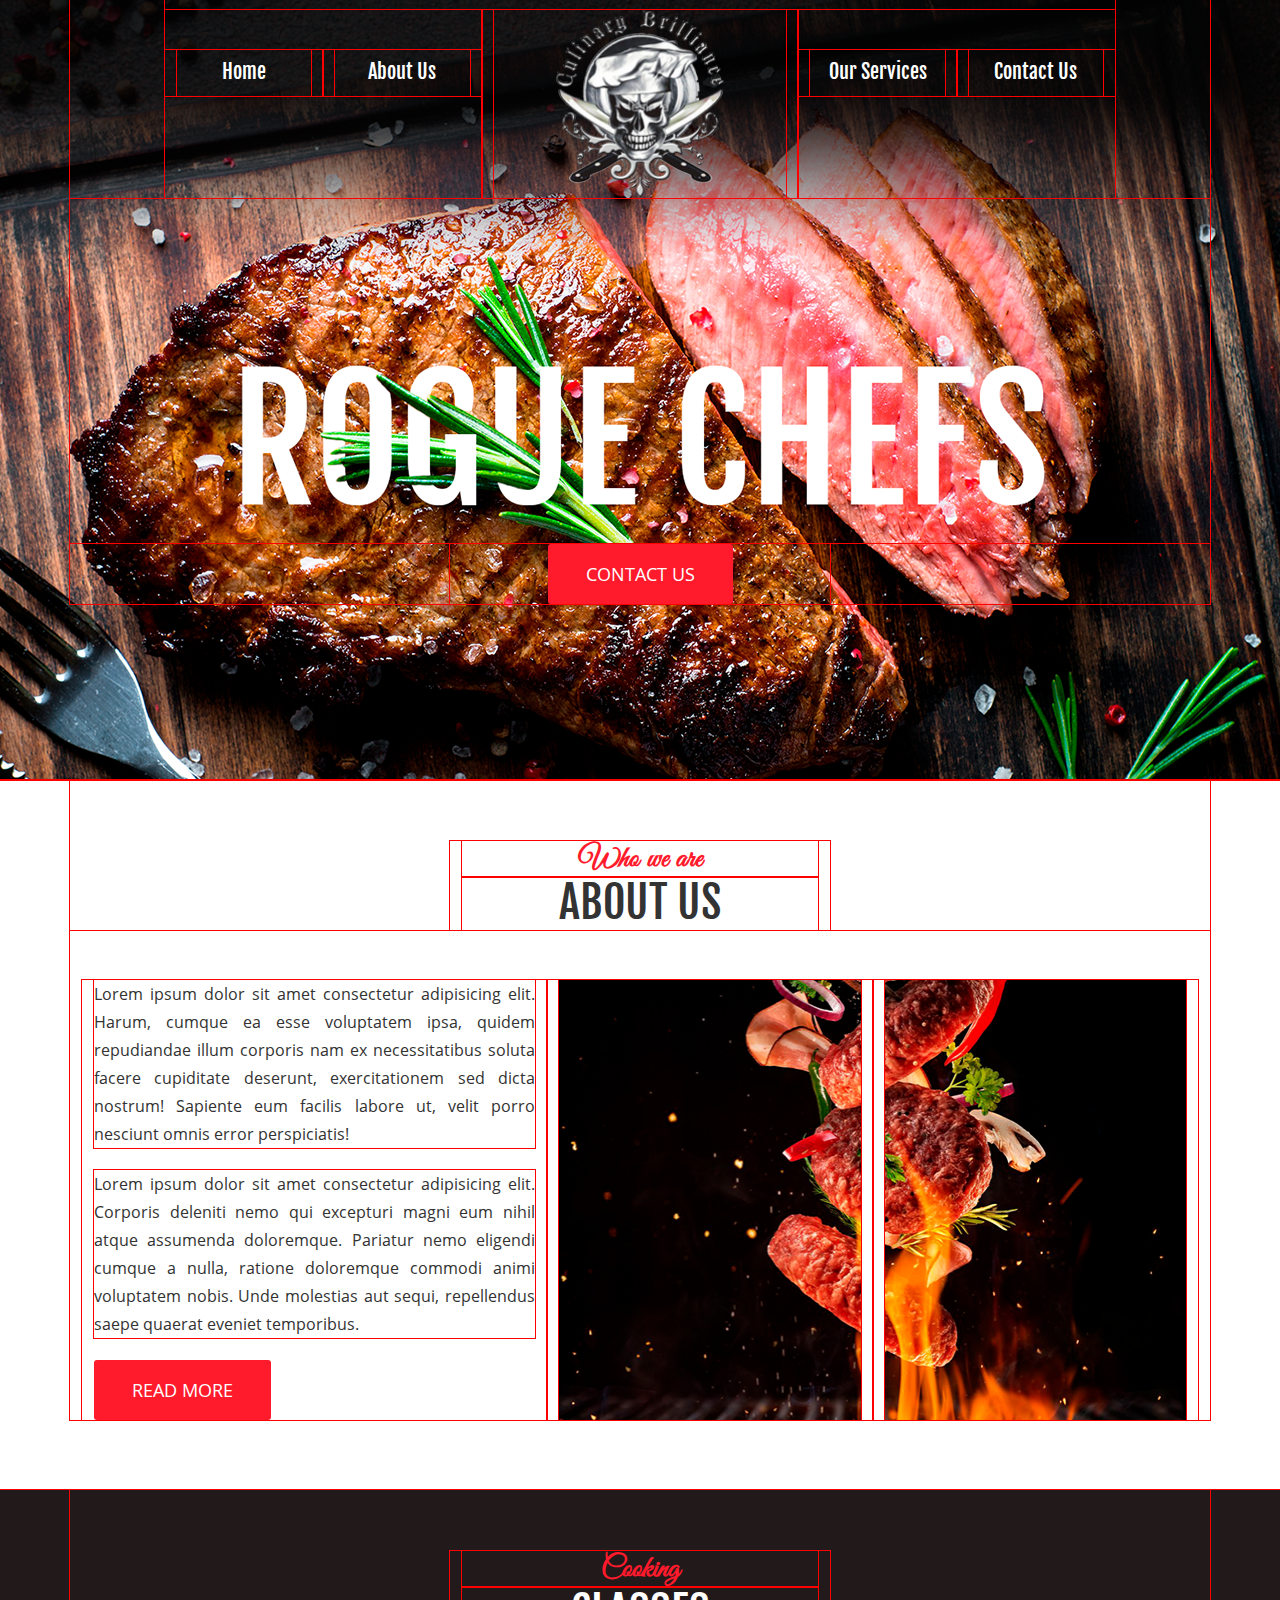
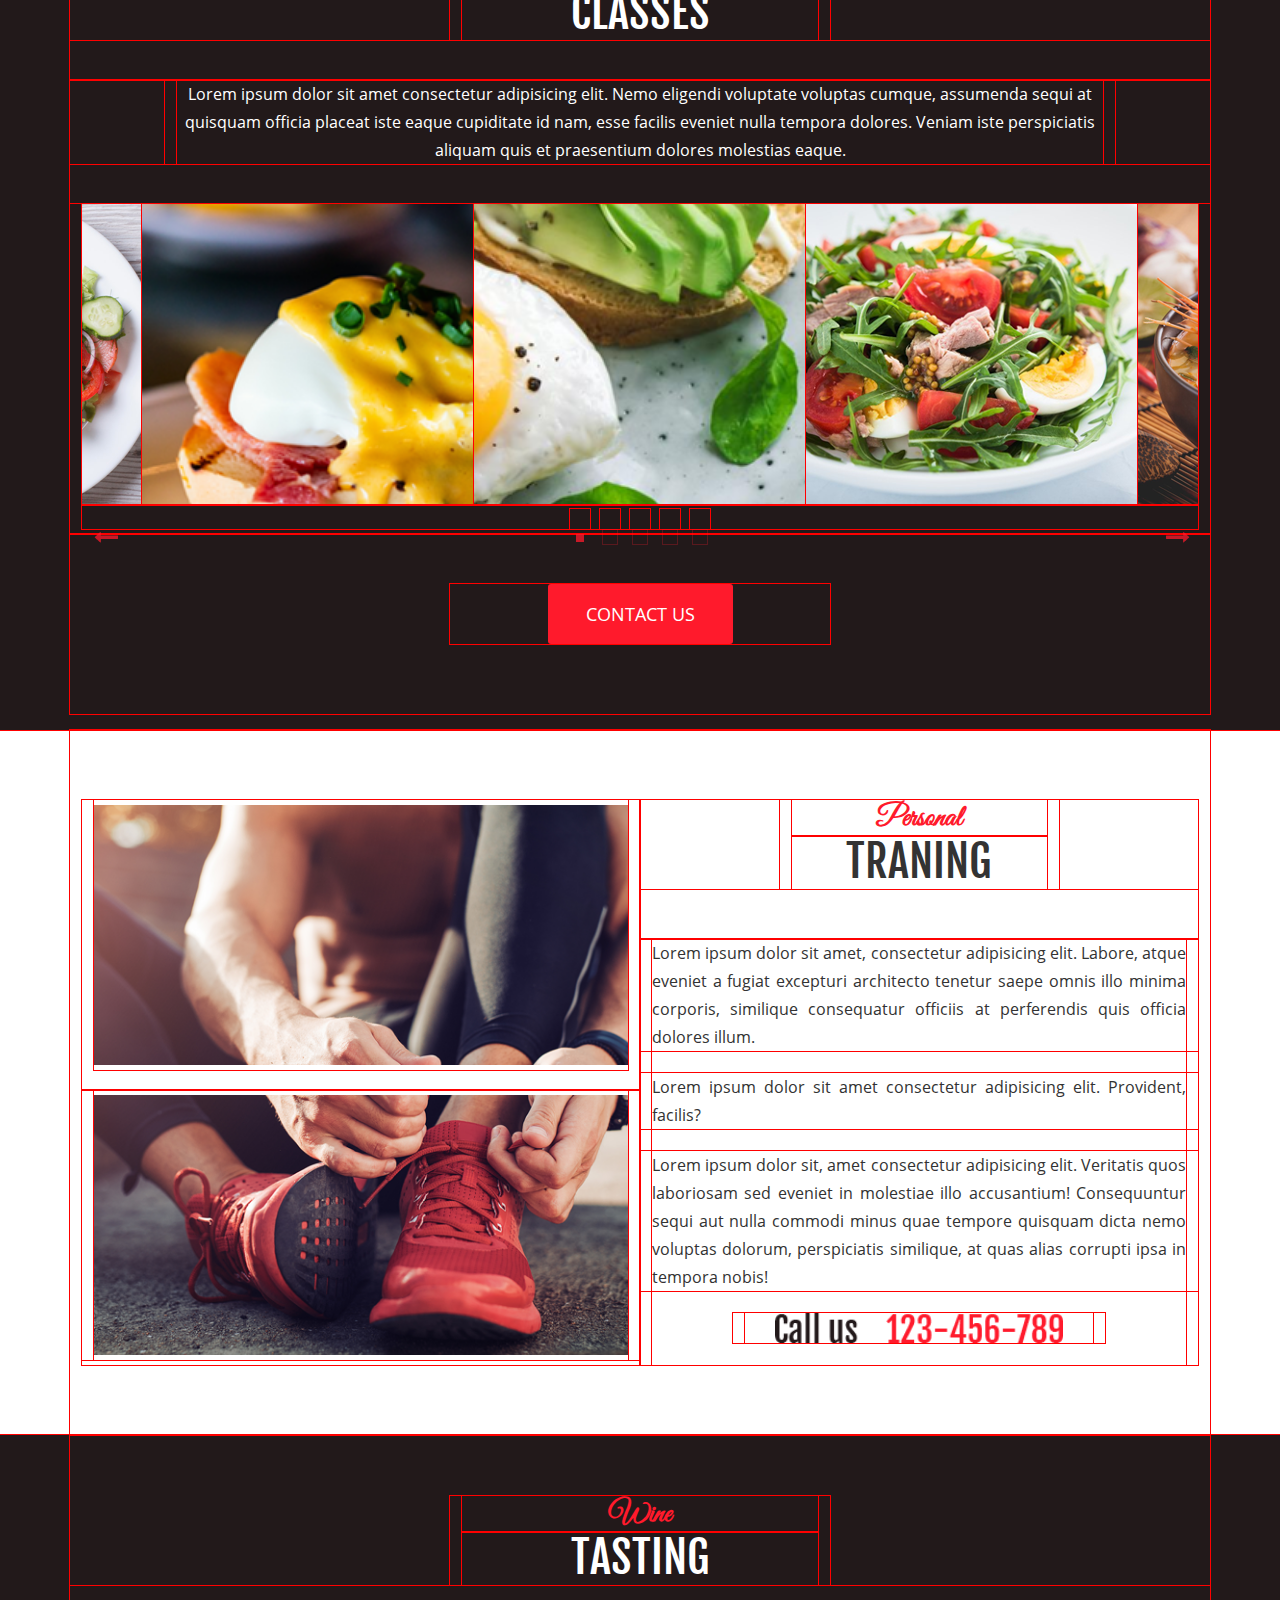
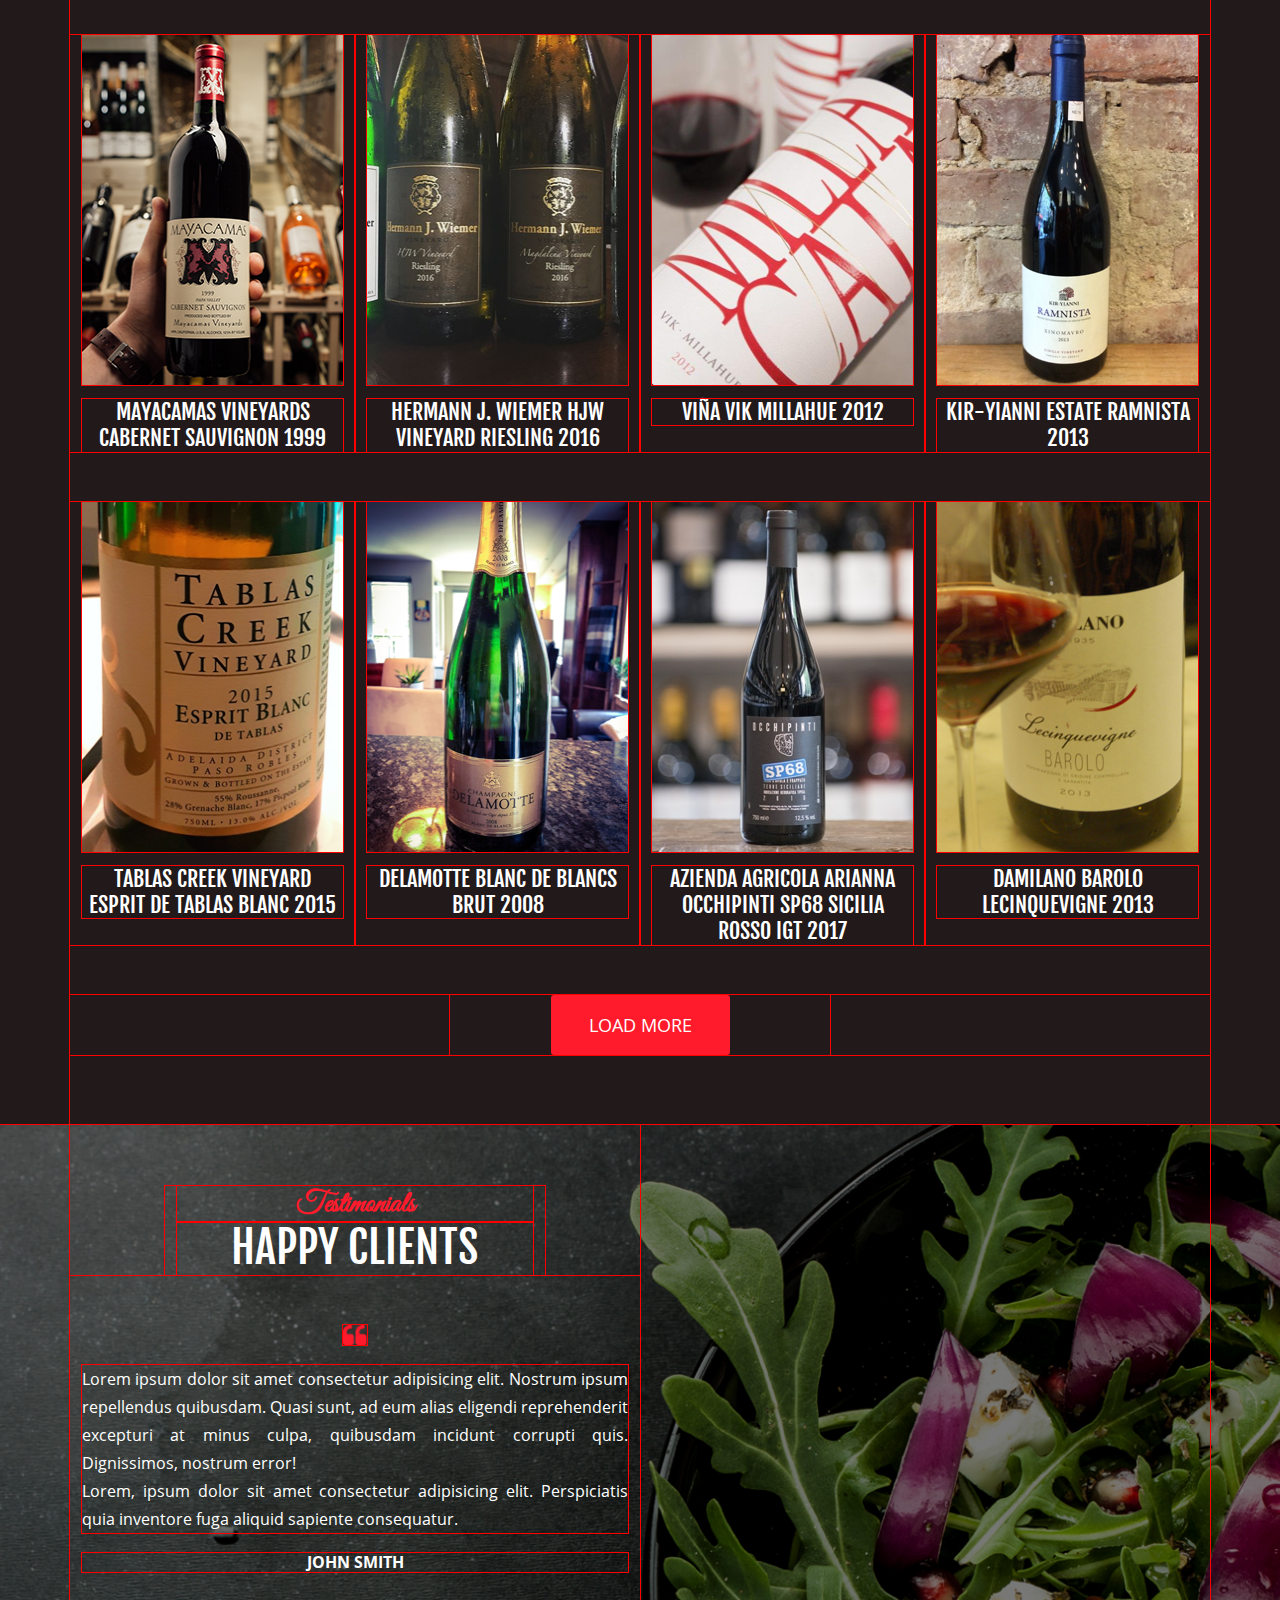
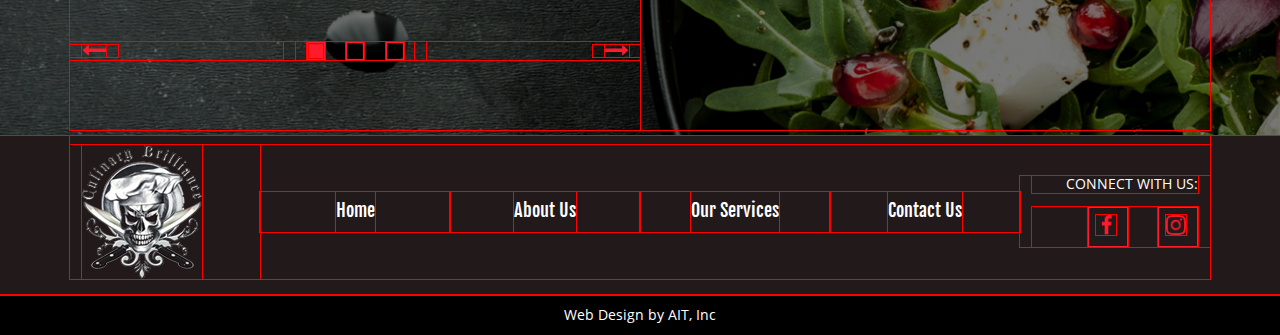
==== index.html @ 1b55ea3a "edit responsive" ====
<!DOCTYPE html>
<html lang="en">
<head>
    <meta charset="UTF-8">
    <meta http-equiv="X-UA-Compatible" content="IE=edge">
    <meta name="viewport" content="width=device-width, initial-scale=1.0">
    <link rel="stylesheet" href="./css/bootstrap-grid.css">
    <link rel="stylesheet" href="./css/styles.css">
    <link rel="stylesheet" href="./css/media.css">
    <link rel="stylesheet" href="./libs/slick/slick.css">
    <link rel="stylesheet" href="./libs/slick/slick-theme.css">
    <title>Document</title>
</head>
<body>

    <div class="banner">
        <header class="container">
            <nav class="row justify-content-center">
                <div class="col-sm-12 col-md-10">
                    <div class="row justify-content-center nav-list">
                        <div class="col-12">
                            <div class="row justify-content-between">
                                <div class="col-4">
                                    <ul class="row justify-content-start menu">
                                        <li class="col-sm-12 col-md-6"><a href="#">Home</a></li>  
                                        <li class="col-sm-12 col-md-6"><a href="about_us.html" class="js-about-page">About us</a></li>
                                    </ul>
                                </div>
                                <div class="col-4 site-logo">
                                    <div class="site-logo__img"></div>
                                </div>
                                <div class="col-4">
                                    <ul class="row justify-content-end menu">
                                        <li class="col-sm-12 col-md-6"><a href="#">Our services</a></li>
                                        <li class="col-sm-12 col-md-6"><a href="contact_us.html">Contact us</a></li>
                                    </ul>
                                </div>
                            </div>
                        </div>
                    </div>
                </div>
            </nav>
            <div class="row justify-content-center wrap-btn">
                <div class="col-sm-8 col-xl-4">
                    <button class="header-btn js-header-btn">Contact us</button>
                </div>
            </div>
        </header>
    </div>


    <main>

        <h1 class="visually-hidden">Rogue chefs</h1>

        <section class="container">
            <div class="row">
                <div class="col-12">
                    <div class="row justify-content-center wrap-titleAboutUs">
                        <div class="col-sm-6 col-md-4">
                            <h2 class="title-aboutUs">Who we are</h2>
                            <p class="subTitle-aboutUs">About us</p>
                        </div>
                    </div>
                </div>
            </div>
            <div class="row content-aboutUs">
                <div class="col-12">
                    <div class="row">
                        <div class="col-sm-12 col-md-5">
                            <p class="text-aboutUs">Lorem ipsum dolor sit amet consectetur adipisicing elit. Harum, cumque ea esse voluptatem ipsa, quidem repudiandae illum corporis nam ex necessitatibus soluta facere cupiditate deserunt, exercitationem sed dicta nostrum! Sapiente eum facilis labore ut, velit porro nesciunt omnis error perspiciatis!</p>
                            <p class="text-aboutUs">Lorem ipsum dolor sit amet consectetur adipisicing elit. Corporis deleniti nemo qui excepturi magni eum nihil atque assumenda doloremque. Pariatur nemo eligendi cumque a nulla, ratione doloremque commodi animi voluptatem nobis. Unde molestias aut sequi, repellendus saepe quaerat eveniet temporibus.</p>
                            <button class="btn-aboutUs js-about-btn">Read more</button>
                        </div>
                        <div class="col-sm-12 col-md-7">
                            <ul class="row justify-content-center aboutUs-images-list">
                                <li class="col-6">
                                    <div class="image-aboutUs1"></div>
                                </li>
                                <li class="col-6">
                                    <div class="image-aboutUs2"></div>
                                </li>
                            </ul>
                        </div>
                    </div>
                </div>
            </div>


        </section>
        
        <div class="cooking-banner">
            <section class="container">
                <div class="row">
                    <div class="col-12">
                        <div class="row justify-content-center wrap-titlecooking">
                            <div class="col-sm-6 col-md-4">
                                <h2 class="title-cooking">Cooking</h2>
                                <p class="subTitle-cooking">Classes</p>
                            </div>
                        </div>
                    </div>
                </div>
                <div class="row justify-content-center wrap-textCooking" >
                    <div class="col-sm-12 col-md-10">
                        <p class="text-cooking">Lorem ipsum dolor sit amet consectetur adipisicing elit. Nemo eligendi voluptate voluptas cumque, assumenda sequi at quisquam officia placeat iste eaque cupiditate id nam, esse facilis eveniet nulla tempora dolores. Veniam iste perspiciatis aliquam quis et praesentium dolores molestias eaque.</p>
                    </div>
                </div>

                <div class="row">
                    <div class="col-12">
                        <ul class="rev_slider">
                            <li class="slide">
                                <div class="slide-image image1"></div>
                            </li>
                            <li class="slide">
                                <div class="slide-image image2"></div>
                            </li>
                            <li class="slide">
                                <div class="slide-image image3"></div>
                            </li>
                            <li class="slide">
                                <div class="slide-image image4"></div>
                            </li>
                            <li class="slide">
                                <div class="slide-image image5"></div>
                            </li>
                        </ul>
                    </div>
                </div>

                <div class="row justify-content-center wrap-btnCooking">
                    <div class="col-sm-8 col-md-4">
                        <button class="cooking-btn js-cooking-btn">Contact us</button>
                    </div>
                </div>
            </section>
        </div>

        <section class="container">
            <div class="row">
                <div class="col-12">
                    <div class="row wrap-traning">
                        <div class="col-sm-12 col-md-6 traningImg-wrap">
                            <ul class="row traning-list">
                                <li class="col=12">
                                    <div class="image-traning1"></div>
                                </li>
                                <li class="col=12">
                                    <div class="image-traning2"></div>
                                </li>
                            </ul>
                        </div>
                        <div class="col-sm-12 col-md-6 traningCont-wrap">
                            <div class="row">
                                <div class="col-12">
                                    <div class="row justify-content-center wrap-titleTraning">
                                        <div class="col-sm-8 col-md-6">
                                            <h2 class="title-traning">Personal</h2>
                                            <p class="subTitle-traning">Traning</p>
                                        </div>
                                    </div>
                                </div>
                            </div>
                            <div class="col-sm-12">
                                <ul class="row justify-content-center traning-content-list">
                                    <li class="col-12">
                                        <p>Lorem ipsum dolor sit amet, consectetur adipisicing elit. Labore, atque eveniet a fugiat excepturi architecto tenetur saepe omnis illo minima corporis, similique consequatur officiis at perferendis quis officia dolores illum.</p>
                                    </li>
                                    <li class="col-12">
                                        <p>Lorem ipsum dolor sit amet consectetur adipisicing elit. Provident, facilis?</p>
                                    </li>
                                    <li class="col-12">
                                        <p>Lorem ipsum dolor sit, amet consectetur adipisicing elit. Veritatis quos laboriosam sed eveniet in molestiae illo accusantium! Consequuntur sequi aut nulla commodi minus quae tempore quisquam dicta nemo voluptas dolorum, perspiciatis similique, at quas alias corrupti ipsa in tempora nobis!</p>
                                    </li>
                                    <li class="col-8">
                                        <div class="traning-phone"></div> 
                                    </li>
                                </ul>
                            </div>
                        </div>
                    </div>
                </div>
            </div>
        </section>

        <div class="wine-banner">
            <section class="container">
                <div class="row">
                    <div class="col-12">
                        <div class="row justify-content-center wrap-titleWine">
                            <div class="col-sm-6 col-md-4">
                                <h2 class="title-wine">Wine</h2>
                                <p class="subTitle-wine">Tasting</p>
                            </div>
                        </div>
                            <ul class="row wine-list">
                                <!-- <li class="col-sm-12 col-md-6 col-xl-3 wine-item">
                                    <div class="wine-image1 wine-image">
                                        <div class="overlay-card">
                                            <button 
                                            class="overlay-btn"
                                            data-action="open-modal">
                                                Read
                                            </button>
                                        </div>
                                    </div>
                                    <p>MAYACAMAS VINEYARDS CABERNET SAUVIGNON 1999</p>
                                </li>
                                <li class="col-sm-12 col-md-6 col-xl-3 wine-item">
                                    <div class="wine-image2 wine-image">
                                        <div class="overlay-card">
                                            <button 
                                            class="overlay-btn"
                                            data-action="open-modal">
                                                Read
                                            </button>
                                        </div>
                                    </div>
                                    <p>HERMANN J. WIEMER HJW VINEYARD RIESLING 2016</p>
                                </li>
                                <li class="col-sm-12 col-md-6 col-xl-3 wine-item">
                                    <div class="wine-image3 wine-image">
                                        <div class="overlay-card">
                                            <button 
                                            class="overlay-btn"
                                            data-action="open-modal">
                                                Read
                                            </button>
                                        </div>
                                    </div>
                                    <p>VIÑA VIK MILLAHUE 2012</p>
                                </li>
                                <li class="col-sm-12 col-md-6 col-xl-3 wine-item">
                                    <div class="wine-image4 wine-image">
                                        <div class="overlay-card">
                                            <button 
                                            class="overlay-btn"
                                            data-action="open-modal">
                                                Read
                                            </button>
                                        </div>
                                    </div>
                                    <p>KIR-YIANNI ESTATE RAMNISTA 2013</p>
                                </li>
                                <li class="col-sm-12 col-md-6 col-xl-3 wine-item">
                                    <div class="wine-image5 wine-image">
                                        <div class="overlay-card">
                                            <button 
                                            class="overlay-btn"
                                            data-action="open-modal">
                                                Read
                                            </button>
                                        </div>
                                    </div>
                                    <p>TABLAS CREEK VINEYARD ESPRIT DE TABLAS BLANC 2015</p>
                                </li>
                                <li class="col-sm-12 col-md-6 col-xl-3 wine-item">
                                    <div class="wine-image6 wine-image">
                                        <div class="overlay-card">
                                            <button 
                                            class="overlay-btn"
                                            data-action="open-modal">
                                                Read
                                            </button>
                                        </div>
                                    </div>
                                    <p>DELAMOTTE BLANC DE BLANCS BRUT 2008</p>
                                </li>
                                <li class="col-sm-12 col-md-6 col-xl-3 wine-item">
                                    <div class="wine-image7 wine-image">
                                        <div class="overlay-card">
                                            <button 
                                            class="overlay-btn"
                                            data-action="open-modal">
                                                Read
                                            </button>
                                        </div>
                                    </div>
                                    <p>AZIENDA AGRICOLA ARIANNA OCCHIPINTI SP68 SICILIA ROSSO IGT 2017</p>
                                </li>
                                <li class="col-sm-12 col-md-6 col-xl-3 wine-item">
                                    <div class="wine-image8 wine-image">
                                        <div class="overlay-card">
                                            <button 
                                            class="overlay-btn"
                                            data-action="open-modal">
                                                Read
                                            </button>
                                        </div>
                                    </div>
                                    <p>DAMILANO BAROLO LECINQUEVIGNE 2013</p>
                                </li> -->
                            </ul> 
                            <div class="row justify-content-center wrap-btnWine">
                                <div class="col-sm-8 col-xl-4">
                                    <button class="wine-btn js-wine-btn">Load more</button>
                                </div>
                            </div>

                            <!-- ===== МОДАЛЬНЕ ВІКНО =====  -->
                            
                            <div class="backdrop js-backdrop">
                                <div class="modal">
                                    <img class="modal-image"></img>
                                    <div class="content-wrap">
                                        <h3 class="modal-title"></h3>
                                        <p class="modal-content"></p>
                                    </div>
                                    <button 
                                    type="button" 
                                    class="button" 
                                    data-action="close-modal">
                                        <div class="btnIcon"></div>
                                    </button>
                                </div>
                            </div>

                    </div>
                </div>     
            </section>
        </div>

        <div class="testimonials-banner">
            <div class="fon">
                <div class="container">
                    <div class="row">
                        <div class="col-12">
                            <div class="row">
                                <div class="col-sm-12 col-md-6">
                                    <div class="row justify-content-center wrap-testimonials">
                                        <div class="col-8">
                                            <h2 class="title-testimonials">Testimonials</h2>
                                            <p class="subTitle-testimonials">Happy Clients</p>
                                        </div>
                                    </div>
                                    <div class="point"></div>
                                    <p class="testimonials-content">Lorem ipsum dolor sit amet consectetur adipisicing elit. Nostrum ipsum repellendus quibusdam. Quasi sunt, ad eum alias eligendi reprehenderit excepturi at minus culpa, quibusdam incidunt corrupti quis. Dignissimos, nostrum error! <br>Lorem, ipsum dolor sit amet consectetur adipisicing elit. Perspiciatis quia inventore fuga aliquid sapiente consequatur.</p>
                                    <p class="testimonials-name">John Smith</p>
                                    <ul class="row justify-content-between slider-nav">
                                        <li class="col-1">
                                            <button>
                                                <div  class="arow1"></div>
                                            </button>
                                        </li>
                                        <li class="col-3">
                                            <div class="square-list">
                                                <div class="empty-square square-fill">
                                                    <div class="fill"></div>
                                                </div>
                                                <div class="empty-square"></div>
                                                <div class="empty-square"></div>
                                            </div>
                                        </li>
                                        <li class="col-1">
                                            <button>
                                                <div class="arow2"></div>
                                            </button>
                                        </li>
                                    </ul>
                                </div>
                            </div>
                        </div>
                    </div>
                </div>
            </div>
        </div>

    </main>


    <footer>
        <div class="footer-banner">
            <div class="container">
                <div class="row footer-wrap">
                    <div class="col-12">
                        <div class="row align-items-center">
                            <div class="col-sm-6 col-md-2 logo">
                                <div class="footer-logo"></div>
                            </div>
                            <div class="col-sm-12 col-md-8 nav">
                                <ul class="row footerNav-list">
                                    <li class="col-3"><a href="#">Home</a></li>
                                    <li class="col-3"><a href="#">About us</a></li>
                                    <li class="col-3"><a href="#">Our services</a></li>
                                    <li class="col-3"><a href="#">Contact us</a></li>
                                </ul>
                            </div>
                            <div class="col-sm-6 col-md-2 social">
                                <p class="social-title">Connect with us:</p>
                                <div class="icon-wrap">
                                    <button>
                                        <div class="fb-wrap">
                                            <div class="fb-image"></div>
                                        </div>
                                    </button>
                                    <button>
                                        <div class="insta-wrap">
                                            <div class="insta-image"></div>
                                        </div>
                                    </button>
                                </div>
                            </div>
                        </div>
                    </div>
                </div>
            </div>
        </div>
        <div class="webDesign-banner">
            <p>Web Design by AIT, Inc</p>
        </div>
    </footer>



    <!-- <script src="https://code.jquery.com/jquery-3.6.0.min.js"></script> -->
    <script src="./libs/jquery.js"></script>
    <script src="./libs/slick/slick.min.js"></script>
    <script src="./javaScript.js" type="module"></script>
    <script src="./wineMenu.js" type="module"></script>



</body>
</html>
---- css/styles.css ----
* {
    box-sizing: border-box;
    margin: 0;
    padding: 0;
}

*,
*::before,
*::after {
    box-sizing: border-box;
}

*{
    outline: 1px red solid;
}

img {
    display: block;
    max-width: 100%;
    height: auto;
}

body {
    font-family: 'Roboto', sans-serif;
    font-size: 14px;
    line-height: 1.2;
    font-weight: 400;
    color: #000000;
    background: url('../img/background.png');

}


/* roboto-300 - latin */
@font-face {
  font-family: 'Roboto';
  font-style: normal;
  font-weight: 300;
  src: url('../fonts/roboto-v20-latin/roboto-v20-latin-300.eot'); /* IE9 Compat Modes */
  src: local(''),
       url('../fonts/roboto-v20-latin/roboto-v20-latin-300.eot?#iefix') format('embedded-opentype'), /* IE6-IE8 */
       url('../fonts/roboto-v20-latin/roboto-v20-latin-300.woff2') format('woff2'), /* Super Modern Browsers */
       url('../fonts/roboto-v20-latin/roboto-v20-latin-300.woff') format('woff'), /* Modern Browsers */
       url('../fonts/roboto-v20-latin/roboto-v20-latin-700.ttf') format('truetype'), /* Safari, Android, iOS */
       url('../fonts/roboto-v20-latin/roboto-v20-latin-700.svg#Roboto') format('svg'); /* Legacy iOS */
}
/* roboto-regular - latin */
@font-face {
    font-family: 'Roboto';
    font-style: normal;
    font-weight: 400;
    src: url('../fonts/roboto-v20-latin/roboto-v20-latin-regular.eot'); /* IE9 Compat Modes */
    src: local(''),
         url('../fonts/roboto-v20-latin/roboto-v20-latin-regular.eot?#iefix') format('embedded-opentype'), /* IE6-IE8 */
         url('../fonts/roboto-v20-latin/roboto-v20-latin-regular.woff2') format('woff2'), /* Super Modern Browsers */
         url('../fonts/roboto-v20-latin/roboto-v20-latin-regular.woff') format('woff'), /* Modern Browsers */
         url('../fonts/roboto-v20-latin/roboto-v20-latin-regular.ttf') format('truetype'), /* Safari, Android, iOS */
         url('../fonts/roboto-v20-latin/roboto-v20-latin-regular.svg#Roboto') format('svg'); /* Legacy iOS */
}
/* roboto-700 - latin */
@font-face {
    font-family: 'Roboto';
    font-style: normal;
    font-weight: 700;
    src: url('../fonts/roboto-v20-latin/roboto-v20-latin-700.eot'); /* IE9 Compat Modes */
    src: local(''),
         url('../fonts/roboto-v20-latin/roboto-v20-latin-700.eot?#iefix') format('embedded-opentype'), /* IE6-IE8 */
         url('../fonts/roboto-v20-latin/roboto-v20-latin-700.woff2') format('woff2'), /* Super Modern Browsers */
         url('../fonts/roboto-v20-latin/roboto-v20-latin-700.woff') format('woff'), /* Modern Browsers */
         url('../fonts/roboto-v20-latin/roboto-v20-latin-700.ttf') format('truetype'), /* Safari, Android, iOS */
         url('../fonts/roboto-v20-latin/roboto-v20-latin-700.svg#Roboto') format('svg'); /* Legacy iOS */
}

/* ===================================================================================================== */

/* open-sans-300 - latin */
@font-face {
  font-family: 'Open Sans';
  font-style: normal;
  font-weight: 300;
  src: url('../fonts/open-sans-v18-latin/open-sans-v18-latin-300.eot'); /* IE9 Compat Modes */
  src: local(''),
       url('../fonts/open-sans-v18-latin/open-sans-v18-latin-300.eot?#iefix') format('embedded-opentype'), /* IE6-IE8 */
       url('../fonts/open-sans-v18-latin/open-sans-v18-latin-300.woff2') format('woff2'), /* Super Modern Browsers */
       url('../fonts/open-sans-v18-latin/open-sans-v18-latin-300.woff') format('woff'), /* Modern Browsers */
       url('../fonts/open-sans-v18-latin/open-sans-v18-latin-300.ttf') format('truetype'), /* Safari, Android, iOS */
       url('../fonts/open-sans-v18-latin/open-sans-v18-latin-300.svg#OpenSans') format('svg'); /* Legacy iOS */
}
/* open-sans-regular - latin */
@font-face {
  font-family: 'Open Sans';
  font-style: normal;
  font-weight: 400;
  src: url('../fonts/open-sans-v18-latin/open-sans-v18-latin-regular.eot'); /* IE9 Compat Modes */
  src: local(''),
       url('../fonts/open-sans-v18-latin/open-sans-v18-latin-regular.eot?#iefix') format('embedded-opentype'), /* IE6-IE8 */
       url('../fonts/open-sans-v18-latin/open-sans-v18-latin-regular.woff2') format('woff2'), /* Super Modern Browsers */
       url('../fonts/open-sans-v18-latin/open-sans-v18-latin-regular.woff') format('woff'), /* Modern Browsers */
       url('../fonts/open-sans-v18-latin/open-sans-v18-latin-regular.ttf') format('truetype'), /* Safari, Android, iOS */
       url('../fonts/open-sans-v18-latin/open-sans-v18-latin-regular.svg#OpenSans') format('svg'); /* Legacy iOS */
}
/* open-sans-700 - latin */
@font-face {
  font-family: 'Open Sans';
  font-style: normal;
  font-weight: 700;
  src: url('../fonts/open-sans-v18-latin/open-sans-v18-latin-700.eot'); /* IE9 Compat Modes */
  src: local(''),
       url('../fonts/open-sans-v18-latin/open-sans-v18-latin-700.eot?#iefix') format('embedded-opentype'), /* IE6-IE8 */
       url('../fonts/open-sans-v18-latin/open-sans-v18-latin-700.woff2') format('woff2'), /* Super Modern Browsers */
       url('../fonts/open-sans-v18-latin//open-sans-v18-latin-700.woff') format('woff'), /* Modern Browsers */
       url('../fonts/open-sans-v18-latin/open-sans-v18-latin-700.ttf') format('truetype'), /* Safari, Android, iOS */
       url('../fonts/open-sans-v18-latin/open-sans-v18-latin-700.svg#OpenSans') format('svg'); /* Legacy iOS */
}

/* ====================================================================================================== */

/* fjalla-one-regular - latin */
@font-face {
  font-family: 'Fjalla One';
  font-style: normal;
  font-weight: 400;
  src: url('../fonts/fjalla-one-v8-latin/fjalla-one-v8-latin-regular.eot'); /* IE9 Compat Modes */
  src: local(''),
       url('../fonts/fjalla-one-v8-latin/fjalla-one-v8-latin-regular.eot?#iefix') format('embedded-opentype'), /* IE6-IE8 */
       url('../fonts/fjalla-one-v8-latin//fjalla-one-v8-latin-regular.woff2') format('woff2'), /* Super Modern Browsers */
       url('../fonts/fjalla-one-v8-latin/fjalla-one-v8-latin-regular.woff') format('woff'), /* Modern Browsers */
       url('../fonts/fjalla-one-v8-latin/fjalla-one-v8-latin-regular.ttf') format('truetype'), /* Safari, Android, iOS */
       url('../fonts/fjalla-one-v8-latin/fjalla-one-v8-latin-regular.svg#FjallaOne') format('svg'); /* Legacy iOS */
}

/* ======================================================================================================= */

/* great-vibes-regular - latin */
@font-face {
  font-family: 'Great Vibes';
  font-style: normal;
  font-weight: 400;
  src: url('../fonts/great-vibes-v8-latin/great-vibes-v8-latin-regular.eot'); /* IE9 Compat Modes */
  src: local(''),
       url('../fonts/great-vibes-v8-latin/great-vibes-v8-latin-regular.eot?#iefix') format('embedded-opentype'), /* IE6-IE8 */
       url('../fonts/great-vibes-v8-latin/great-vibes-v8-latin-regular.woff2') format('woff2'), /* Super Modern Browsers */
       url('../fonts/great-vibes-v8-latin/great-vibes-v8-latin-regular.woff') format('woff'), /* Modern Browsers */
       url('../fonts/great-vibes-v8-latin/great-vibes-v8-latin-regular.ttf') format('truetype'), /* Safari, Android, iOS */
       url('../fonts/great-vibes-v8-latin/great-vibes-v8-latin-regular.svg#GreatVibes') format('svg'); /* Legacy iOS */
}



ul {
    list-style: none;
}

a {
    text-decoration: none;
    display: inline-block;
    color: #ffffff;
    cursor: url("../img/cursor.png"), pointer;
}

button {
    display: block;
    background: transparent;
    cursor: url("../img/cursor.png"), pointer;
}



/* ============================================================= */
/* ============================================================= */
/* ============================================================= */
  
/* ========== HEADER ========== */
  
/* ===== banner ===== */

.banner {
    background-image: url('../img/banner.png');
    min-height: 390px;
    background-repeat: no-repeat;
    background-position: center;
    background-size: cover;
    margin: 0 auto;
};
    
/* ===== navigation ===== */
    
/* === logo === */
    
/* .site-logo__img {
    background-image: url('../img/site-logo.png');
    height: 46px;
    background-repeat: no-repeat;
    background-position: center;
    background-size: cover ;
    margin: 0 auto;
} */
    
/* === menu === */
    
/* .nav-list {
    margin-top: 6px;
} */

.nav-list li {
    text-align: center;
}

.nav-list a {
    display: block;
    text-align: center;
    font-family: 'Fjalla One', sans-serif;
    font-size: 16px;
    text-transform: capitalize;
    color: #fff;
    border-bottom: 2px solid transparent;
    padding: 6px 0;
    transition: border-bottom 0.3s linear;
}

.nav-list a:focus,
.nav-list a:hover {
    border-bottom: 2px solid #ff1a2c;
}

.menu {
    padding-top: 20px;
}

/* === button === */

.wrap-btn {
    text-align: center;
    margin-top: 172px;
}

.header-btn {
  display: inline-block;
  font-family: 'Open Sans', sans-serif;
  font-size: 18px;
  text-transform: uppercase;
  color: #fff;
  background-color: #ff1a2c;
  border: none;
  border-radius: 3px;
  outline: none;
  padding: 12px 20px;
  margin: 0;
  transition: all 0.3s linear;
}

.header-btn:focus,
.header-btn:hover {
  background-color: #191919;
}





/* ========== ABOUT US ========== */

/* ===== title ===== */

.wrap-titleAboutUs {
    min-height: 120px;
    align-items: flex-end;
}

.title-aboutUs {
    text-align: center;
    font-family: 'Great Vibes', sans-serif;
    font-size: 24px;
    color: #ff1a2c;
}

.subTitle-aboutUs {
    text-align: center;
    font-family: 'Fjalla One', sans-serif;
    font-size: 30px;
    color: #333333;
    text-transform: uppercase;
}

  /* === conten === */

  .content-aboutUs {
    margin: 30px 0 40px 0;
  }

  .text-aboutUs {
    font-family: 'Open Sans', sans-serif;
    font-size: 14px;
    line-height: 20px;
    color: #333333;
    text-align: justify;
    margin-bottom: 30px;
  }

  /* === button === */

  .btn-aboutUs {
    font-family: 'Open Sans', sans-serif;
    font-size: 18px;
    text-transform: uppercase;
    color: #fff;
    background-color: #ff1a2c;
    border: none;
    border-radius: 3px;
    outline: none;
    padding: 12px 20px;
    margin: 0 auto;
    transition: all 0.3s linear;
  }

  .btn-aboutUs:focus,
  .btn-aboutUs:hover {
    background-color: #191919;
  }

  /* === images === */

  .aboutUs-images-list {
      flex-wrap: nowrap;
  }

  .image-aboutUs1 {
    background-image: url('../img/AboutUs/aboutUs1.png');
    min-height: 220px;
    background-repeat: no-repeat;
    background-position: center;
    background-size: cover;
    margin: 0 auto;
  }
  .image-aboutUs2 {
    background-image: url('../img/AboutUs/aboutUs2.png');
    min-height: 220px;
    background-repeat: no-repeat;
    background-position: center;
    background-size: cover;
    margin: 0 auto;
  }





  /* ========== COOKING CLASSES ========== */

.cooking-banner {
    background-image: url('../img/CookingClasses/background.png');
    min-height: 420px;
    background-repeat: no-repeat;
    background-position: center;
    background-size: cover;
    margin: 0 auto;
}

/* ===== title ===== */

.wrap-titlecooking {
    min-height: 120px;
    align-items: flex-end;
    margin-bottom: 20px;
}

.title-cooking {
    text-align: center;
    font-family: 'Great Vibes', sans-serif;
    font-size: 24px;
    color: #ff1a2c;
}

.subTitle-cooking {
    text-align: center;
    font-family: 'Fjalla One', sans-serif;
    font-size: 30px;
    color: #fff;
    text-transform: uppercase;
}

/* === text === */

.wrap-textCooking {
    margin-bottom: 20px;
}

.text-cooking {
    font-family: 'Open Sans', sans-serif;
    font-size: 14px;
    line-height: 20px;
    color: #fff;
    text-align: center;
}

/* ============================================================= */

.slide-image{
    display: block;
    min-height: 150px;
    background-repeat: no-repeat;
    background-position: center;
    background-size: cover;
    margin: 0 auto;
}
.image1{
    background-image: 
    url('../img/CookingClasses/Cooking1.png');
}
.image2{
    background-image: 
    url('../img/CookingClasses/Cooking2.png');
}
.image3{
    background-image: 
    url('../img/CookingClasses/Cooking3.png');
}
.image4{
    background-image: 
    url('../img/CookingClasses/Cooking4.png');
}
.image5{
    background-image: 
    url('../img/CookingClasses/Cooking5.png');
}

/* ================================================================ */

/* ===== button ===== */

.wrap-btnCooking {
    text-align: center;
    padding: 30px 0 40px 0;
}

.cooking-btn {
  display: inline-block;
  font-family: 'Open Sans', sans-serif;
  font-size: 18px;
  text-transform: uppercase;
  color: #fff;
  background-color: #ff1a2c;
  border: none;
  border-radius: 3px;
  outline: none;
  padding: 12px 20px;
  margin: 0;
  transition: all 0.3s linear;
}

.cooking-btn:focus,
.cooking-btn:hover {
  background-color: #fff;
  color: #191919;
}





/* ========== TRANING ========== */

.wrap-traning {
    margin: 40px 0;
}

.traningImg-wrap {
    order: 1;
}

.traningCont-wrap {
    order: 0;
    margin-bottom: 20px;
}

/* ===== images ===== */

.image-traning1 {
    background-image: url('../img/Traning/traning1.png');
    min-height: 140px;
    background-repeat: no-repeat;
    background-position: center;
    background-size: contain;
    margin: 0 auto;
    margin-bottom: 6px;
}
.image-traning2 {
    background-image: url('../img/Traning/traning2.png');
    min-height: 140px;
    background-repeat: no-repeat;
    background-position: center;
    background-size: contain;
    margin: 0 auto;
}

/* ===== title ===== */

.wrap-titleTraning {
    margin-bottom: 30px;
}

.title-traning {
    text-align: center;
    font-family: 'Great Vibes', sans-serif;
    font-size: 24px;
    color: #ff1a2c;
}

.subTitle-traning {
    text-align: center;
    font-family: 'Fjalla One', sans-serif;
    font-size: 30px;
    color: #333333;
    text-transform: uppercase;
}

/* ===== text ===== */

.traning-content-list li {
    font-family: 'Open Sans', sans-serif;
    font-size: 14px;
    line-height: 20px;
    color: #333333;
    text-align: justify;
    margin-bottom: 18px;
}

.traning-phone {
    background-image: url('../img/Traning/phone.png');
    min-height: 24px;
    background-repeat: no-repeat;
    background-position: center;
    background-size: contain;
    margin: 0 auto;
}





/* ========== WINE ========== */

.wine-banner {
    background-image: url('../img/Wine/background.png');
    min-height: 632px;
    background-repeat: no-repeat;
    background-position: center;
    background-size: cover;
    margin: 0 auto;
}

/* ===== title ===== */

.wrap-titleWine {
    min-height: 120px;
    align-items: flex-end;
    margin-bottom: 30px;
}

.title-wine {
    text-align: center;
    font-family: 'Great Vibes', sans-serif;
    font-size: 24px;
    color: #ff1a2c;
}

.subTitle-wine {
    text-align: center;
    font-family: 'Fjalla One', sans-serif;
    font-size: 30px;
    color: #fff;
    text-transform: uppercase;
}

/* ===== gallery ===== */

.wine-list {
    margin-bottom: 30px;
}

.wine-image {
    position: relative;
    /* margin: 0 110px; */
}

.wine-image img {  
    height: 300px;
    background-repeat: no-repeat;
    background-position: center;
    background-size: contain;
    margin: 0 auto;
    margin-bottom: 10px;
}

/* .wine-image1 {
    background-image: url('../img/Wine/Wine1.png');
    min-height: 88px;
    background-repeat: no-repeat;
    background-position: center;
    background-size: contain;
    margin: 0 auto;
    margin-bottom: 5px;
}
.wine-image2 {
    background-image: url('../img/Wine/Wine2.png');
    min-height: 88px;
    background-repeat: no-repeat;
    background-position: center;
    background-size: contain;
    margin: 0 auto;
    margin-bottom: 5px;
}
.wine-image3 {
    background-image: url('../img/Wine/Wine3.png');
    min-height: 88px;
    background-repeat: no-repeat;
    background-position: center;
    background-size: contain;
    margin: 0 auto;
    margin-bottom: 5px;
}
.wine-image4 {
    background-image: url('../img/Wine/Wine4.png');
    min-height: 88px;
    background-repeat: no-repeat;
    background-position: center;
    background-size: contain;
    margin: 0 auto;
    margin-bottom: 5px;
}
.wine-image5 {
    background-image: url('../img/Wine/Wine5.png');
    min-height: 88px;
    background-repeat: no-repeat;
    background-position: center;
    background-size: contain;
    margin: 0 auto;
    margin-bottom: 5px;
}
.wine-image6 {
    background-image: url('../img/Wine/Wine6.png');
    min-height: 88px;
    background-repeat: no-repeat;
    background-position: center;
    background-size: contain;
    margin: 0 auto;
    margin-bottom: 5px;
}
.wine-image7 {
    background-image: url('../img/Wine/Wine7.png');
    min-height: 88px;
    background-repeat: no-repeat;
    background-position: center;
    background-size: contain;
    margin: 0 auto;
    margin-bottom: 5px;
}
.wine-image8 {
    background-image: url('../img/Wine/Wine8.png');
    min-height: 88px;
    background-repeat: no-repeat;
    background-position: center;
    background-size: contain;
    margin: 0 auto;
    margin-bottom: 5px;
} */

.wine-list p{
    text-align: center;
    font-family: 'Fjalla One', sans-serif;
    font-size: 16px;
    color: #fff;
    text-transform: uppercase;
    padding: 0 40px;
}

/* === overlay === */
 
.overlay-card{
    position: absolute;
    top: 0;
    left: 0;
    width: 100%;
    height: 100%;
    /* transform: translateY(-50%, -50%); */
    opacity: 0;
    transition: all 0.3s linear;
    z-index: 2;
}

.overlay-btn {
  position: absolute;
  top: 45%;
  left: 50%;
  transform: translateX(-50%);
  display: inline-block;
  font-family: 'Open Sans', sans-serif;
  font-size: 18px;
  text-transform: uppercase;
  color: #fff;
  background-color: #ff1a2c;
  border: none;
  border-radius: 3px;
  outline: none;
  padding: 12px 20px;
  margin: 0;
  transition: all 0.3s linear;
}

/* = hover = */

.wine-image:hover .overlay-card{
    opacity: 1;
    cursor: url("../img/cursor.png"), pointer;
    background: rgba(0, 0, 0, 0.502);
}

.overlay-btn:focus,
.overlay-btn:hover {
  background-color: #fff;
  color: #191919;
}



/* ===== МОДАЛЬНЕ ВІКНО ===== */

body.show-modal .backdrop{
    opacity: 1;
    visibility: visible;
    pointer-events: initial;
}
body.show-modal .modal{
    transform: scale(1);
}
.backdrop{
    display: flex;
    justify-content: center;
    align-items: center;
    position: fixed;
    top: 0;
    left: 0;
    width: 100vw;
    height: 100vh;
    background-color: rgba(0, 0, 0, 0.7);
    z-index: 999;
    pointer-events: none;
    opacity: 0;
    visibility: hidden;
    transition: opacity 200ms ease-in-out, visibility 200ms ease-in-out;
}
.modal{
    position: relative;
    display: flex;
    max-width: 320px;
    width: 100%;
    height: 200px;
    background-color: #fff;
    box-shadow: 0px 1px 3px 0px rgba(0, 0, 0, 0.2),
    0px 1px 1px 0px rgba(0, 0, 0, 0.14),
    0px 2px 1px -1px rgba(0, 0, 0, 0.12);
    border-radius: 4px;
    padding: 18px;
    transform: scale(1.1);
    transition: transform 200ms ease-in-out;
}

.modal-image {
    /* background-image: url('../img/Wine/Wine1.png'); */
    min-width: 110px;
    background-repeat: no-repeat;
    background-position: center;
    background-size: cover;
    margin: 0 auto;
}

.content-wrap {
    padding: 0 8px;
    overflow: scroll;
}

.modal-title {
    font-family: 'Fjalla One', sans-serif;
    font-size: 16px;
    text-transform: uppercase;
    color: #22191a;
    text-align: center;
    margin-bottom: 20px;
}

.modal-content {
    font-family: 'Open Sans', sans-serif;
    font-size: 12px;
    line-height: 18px;
    color: #22191a;
    text-align: justify;
    margin-bottom: 0;

}

.button {
    outline: none;
    border: none;
}

.btnIcon {
    position: fixed;
    top: 4%;
    right: 2%;
    background-image: url('../img/Wine/iconClose.png');
    width: 10px;
    height: 10px;
    background-repeat: no-repeat;
    background-position: center;
    background-size: contain;
    margin: 0 auto;
}



/* ===== button ===== */

.wrap-btnWine {
    text-align: center;
    margin-bottom: 40px;
}

.wine-btn {
  display: inline-block;
  font-family: 'Open Sans', sans-serif;
  font-size: 18px;
  text-transform: uppercase;
  color: #fff;
  background-color: #ff1a2c;
  border: none;
  border-radius: 3px;
  outline: none;
  padding: 12px 20px;
  margin: 0;
  transition: all 0.3s linear;
}

.wine-btn:focus,
.wine-btn:hover {
  background-color: #fff;
  color: #191919;
}





/* ========== TESTIMONIALS ========== */

.testimonials-banner {
    position: relative;
    background-image: 
    url('../img/Testimonials/background.png');
    min-height: 540px;
    background-repeat: no-repeat;
    background-position: center;
    background-size: cover;
    margin: 0 auto;
}

.fon {
    position: absolute;
    background-image: 
    url('../img/Testimonials/backgroundFon.png');
    width: 100%;
    height: 100%;
    transform: translateY(-50%, -50%);
}

/* ===== title ===== */

.wrap-testimonials {
    min-height: 150px;
    align-items: flex-end;
    margin-bottom: 30px;
}

.title-testimonials {
    text-align: center;
    font-family: 'Great Vibes', sans-serif;
    font-size: 24px;
    color: #ff1a2c;
}

.subTitle-testimonials {
    text-align: center;
    font-family: 'Fjalla One', sans-serif;
    font-size: 30px;
    color: #fff;
    text-transform: uppercase;
}

/* ===== content ===== */

.point {
    background-image: url('../img/Testimonials/points.png');
    width: 16px;
    height: 14px;
    background-repeat: no-repeat;
    background-position: center;
    background-size: cover;
    margin: 0 auto;
    margin-bottom:16px;
}

.testimonials-content {
    font-family: 'Open Sans', sans-serif;
    font-size: 14px;
    line-height: 20px;
    color: #fff;
    text-align: justify;
    margin-bottom: 40px;
}

.testimonials-name {
    font-family: 'Open Sans', sans-serif;
    font-size: 14px;
    font-weight: 700;
    color: #fff;
    text-transform: uppercase;
    text-align: center;
    margin-bottom: 40px;
}

/* === slider === */

.slider-nav {
    display: flex;
    align-items: center;
    margin-bottom: 40px;
}

.slider-nav button {
    border: none;
    outline: none;
}

.arow1 {
    background-image: 
    url('../img/Testimonials/slider/leftArrow.png');
    width: 18px;
    height: 16px;
    background-repeat: no-repeat;
    background-position: center;
    background-size: contain;
    margin: 0 auto;
}
.arow2 {
    background-image: 
    url('../img/Testimonials/slider/rightArrow.png');
    width: 18px;
    height: 16px;
    background-repeat: no-repeat;
    background-position: center;
    background-size: contain;
    margin: 0 auto;
}

.square-list {
    display: flex;
    align-items: center;
}

.empty-square {
    background-image: 
    url('../img/Testimonials/slider/empty1.png');
    width: 14px;
    height: 14px;
    background-repeat: no-repeat;
    background-position: center;
    background-size: cover;
    margin: 0 auto;
}

.square-fill {
    position: relative;
}
.fill {
    position: relative;
    transform: translateY(20%);
    background-image: 
    url('../img/Testimonials/slider/fill.png');
    width: 10px;
    height: 10px;
    background-repeat: no-repeat;
    background-position: center;
    background-size: cover;
    margin: 0 auto;
}





/* ========== FOOTER ========== */

.footer-banner {
    background-image: 
    url('../img/Footer/background.png');
    min-height: 80px;
    background-repeat: no-repeat;
    background-position: center;
    background-size: cover;
    margin: 0 auto;
}

.footer-wrap {
    padding-top: 6px;
}

/* ===== logo ===== */

.footer-logo {
    background-image: url('../img/Footer/footerLogo.png');
    min-height: 68px;
    width: 60px;
    background-repeat: no-repeat;
    background-position: center;
    background-size: cover;
    margin: 0 auto;
}

/* ===== menu ===== */
    
.footerNav-list {
    align-items: center;
}

.footerNav-list li {
    text-align: center;
}

.footerNav-list a {
    font-family: 'Fjalla One', sans-serif;
    font-size: 10px;
    text-transform: capitalize;
    color: #fff;
    border-bottom: 2px solid transparent;
    padding: 4px 0;
    transition: border-bottom 0.3s linear;
}

.footerNav-list a:focus,
.footerNav-list a:hover {
    border-bottom: 2px solid #ff1a2c;
}

/* ===== social ===== */

.logo {
    order: 0;
}

.social {
    order: 1;
}

.nav {
    order: 2;
}

.social button {
    outline: none;
    border: none;
}

.social-title {
        font-family: 'Open Sans', sans-serif;
        font-size: 10px;
        text-transform: uppercase;
        color: #fff;
        text-align: center;
        margin-bottom: 10px;
}

.icon-wrap {
    display: flex;
}

.fb-wrap {
    position: relative;
    background-image: url('../img/Footer/fbBG.png');
    min-height: 20px;
    width: 20px;
    background-repeat: no-repeat;
    background-position: center;
    background-size: contain;
    margin: 0 auto;
    margin-right: 10px;
}

.fb-image {
    position: absolute;
    top: 20%;
    left: 20%;
    background-image: url('../img/Footer/fb1.png');
    min-height: 12px;
    width: 12px;
    background-repeat: no-repeat;
    background-position: center;
    background-size: contain;
    margin: 0 auto;
}

.insta-wrap {
    position: relative;
    background-image: url('../img/Footer/instaBG.png');
    min-height: 20px;
    width: 20px;
    background-repeat: no-repeat;
    background-position: center;
    background-size: contain;
    margin: 0 auto;
    transition: all 0.3s linear;
}

.insta-image {
    position: absolute;
    top: 20%;
    left: 20%;
    background-image: url('../img/Footer/insta1.png');
    min-height: 12px;
    width: 12px;
    background-repeat: no-repeat;
    background-position: center;
    background-size: contain;
    margin: 0 auto;
    transition: all 0.3s linear;
}

/* = hover = */

.insta-wrap:focus,
.insta-wrap:hover {
    background-image: url('../img/Footer/instaBGHover.png');
}
.insta-wrap:focus .insta-image,
.insta-wrap:hover .insta-image{
    background-image: url('../img/Footer/instaHover.png');
}

/* ===== web design ===== */

.webDesign-banner {
    background-image: 
    url('../img/footerWDBG.png');
    min-height: 16px;
    background-repeat: no-repeat;
    background-position: center;
    background-size: cover;
    margin: 0 auto;
}

.webDesign-banner p {
    text-align: center;
    font-family: 'Open Sans', sans-serif;
    font-size: 10px;
    line-height: 16px;
    color: #fff;
}



















.visually-hidden {
    position: absolute !important;
    clip: rect(1px 1px 1px 1px);
    /* IE6, IE7 */
    clip: rect(1px, 1px, 1px, 1px);
    padding: 0 !important;
    border: 0 !important;
    height: 1px !important;
    width: 1px !important;
    overflow: hidden;
}
---- css/media.css ----
@media (max-width: 767px) {
  .container-sm, .container {
    max-width: 320px;
  }

  /* ========== HEADER ========== */
  
  /* ===== banner ===== */

  /* ===== navigation ===== */

  /* === logo === */

  .site-logo__img {
    background-image: url('../img/site-logo.png');
    height: 94px;
    background-repeat: no-repeat;
    background-position: center;
    background-size: contain;
    margin: 0 auto;
  }

  /* === menu === */

  .nav-list {
    margin-top: 6px;
}

.nav-list li:first-child {
    margin-bottom: 25px;
}

  /* === button === */

  /* ========== ABOUT US ========== */

  /* ===== title ===== */

  /* === conten === */

  /* === button === */

  .btn-aboutUs {
    margin-bottom: 40px;
  }

  /* === images === */

  .aboutUs-images-list li {
    width: 50%;  
  }

  /* ========== COOKING CLASSES ========== */

  /* ===== title ===== */

  /* === text === */

  /* ===== button ===== */

  /* ========== TRANING ========== */

  /* ===== images ===== */

  .traning-list {
    margin-bottom: 10px;
  }

  /* ===== title ===== */

  /* ===== text ===== */

  /* ========== WINE ========== */

  /* ===== title ===== */

  /* ===== gallery ===== */

  .wine-list li:not(:last-child) {
    margin-bottom: 20px;
  }

  /* ===== button ===== */

  /* ========== TESTIMONIALS ========== */

  /* ===== title ===== */

  /* ===== content ===== */

  /* === slider === */

  /* ========== FOOTER ========== */

  /* ===== logo ===== */

  /* ===== menu ===== */

  .footerNav-list {
    margin-top: 5px;
  }

  /* ===== social ===== */

  .icon-wrap {
    justify-content: center;
}
  
}





/* =========================================================================== */
/* =========================================================================== */
/* =========================================================================== */

@media (min-width: 768px) {
  .container-md, .container-sm, .container {
    max-width: 720px;
  }

  /* ========== HEADER ========== */

  /* ===== banner ===== */

  .banner {
    min-height: 600px;
  }

  /* ===== navigation ===== */

  /* === logo === */

  .site-logo__img {
    background-image: url('../img/site-logo.png');
    height: 140px;
    background-repeat: no-repeat;
    background-position: center;
    background-size: contain;
    margin: 0 auto;
  }

  /* === menu === */

  .nav-list {
      margin-top: 8px;
    }
    
  .nav-list a {
      font-size: 14px;
      padding: 8px 0;
  }
    
  .menu {
      padding-top: 30px;
  }

   /* === button === */

  .wrap-btn {
    margin-top: 260px;
  }

  .header-btn {
    font-size: 16px;
    padding: 16px 30px;
  }





  /* ========== ABOUT US ========== */

  /* ===== title ===== */

  .wrap-titleAboutUs {
    min-height: 140px;
  }

  .title-aboutUs {
    font-size: 26px;
  }

  .subTitle-aboutUs {
    font-size: 36px;
  }

    /* === conten === */

  .content-aboutUs {
    margin: 40px 0 60px 0;
  }

  .text-aboutUs {
    font-size: 14px;
    line-height: 22px;
    margin-bottom: 20px;
  }

  /* === button === */

  .btn-aboutUs {
    font-size: 16px;
    padding: 16px 30px;
    margin: 0;
  }

  /* === images === */

  .image-aboutUs1 {
    min-height: 468px;
  }
  .image-aboutUs2 {
    min-height: 468px;
  }





  /* ========== COOKING CLASSES ========== */

  .cooking-banner {
    min-height: 630px;
  }

  /* ===== title ===== */

  .wrap-titlecooking {
    min-height: 140px;
    margin-bottom: 30px;
  }

  .title-cooking {
    font-size: 26px;
  }

  .subTitle-cooking {
    font-size: 36px;
  }

  /* === text === */

  .wrap-textCooking {
    margin-bottom: 30px;
}

.text-cooking {
    font-size: 14px;
    line-height: 22px;
}

/* ======================================================================== */

.slide-image{
    min-height: 250px;
}

/* ========================================================================== */

/* ===== button ===== */

.wrap-btnCooking {
    padding: 40px 0 60px 0;
}

.cooking-btn {
  font-size: 16px;
  padding: 16px 30px;
}





/* ========== TRANING ========== */

.wrap-traning {
    margin: 60px 0;
}

.traningImg-wrap {
    order: 0;
}

.traningCont-wrap {
    order: 1;
    margin-bottom: 0;
}

/* ===== images ===== */

.image-traning1 {
    min-height: 260px;
    margin-bottom: 10px;
}
.image-traning2 {
    min-height: 260px;
}

/* ===== title ===== */

.wrap-titleTraning {
    margin-bottom: 40px;
}

.title-traning {
    font-size: 26px;
}

.subTitle-traning {
    font-size: 36px;
}

/* ===== text ===== */

.traning-content-list li {
    font-size: 14px;
    line-height: 22px;
    margin-bottom: 20px;
}

.traning-phone {
    min-height: 26px;
}





/* ========== WINE ========== */

.wine-banner {
    min-height: 948px;
}

/* ===== title ===== */

.wrap-titleWine {
    min-height: 140px;
    margin-bottom: 40px;
}

.title-wine {
    font-size: 26px;
}

.subTitle-wine {
    font-size: 36px;
}

/* ===== gallery ===== */

.wine-list {
    margin-bottom: 40px;
}

.wine-image {
    margin: 0;
}

@media (min-width: 768px) and (max-width: 1199px) {  
  .wine-list li:not(:nth-child(n+7)) {
    margin-bottom: 30px;
  }
}

.wine-image img {
    height: 330px;
    margin-bottom: 12px;
}

/* .wine-image1 {
    min-height: 175px;
    margin-bottom: 8px;
}
.wine-image2 {
    min-height: 175px;
    margin-bottom: 8px;
}
.wine-image3 {
    min-height: 175px;
    margin-bottom: 8px;
}
.wine-image4 {
    min-height: 175px;
    margin-bottom: 8px;
}
.wine-image5 {
    min-height: 175px;
    margin-bottom: 8px;
}
.wine-image6 {
    min-height: 175px;
    margin-bottom: 8px;
}
.wine-image7 {
    min-height: 175px;
    margin-bottom: 8px;
}
.wine-image8 {
    min-height: 175px;
    margin-bottom: 8px;
} */

.wine-list p{
    font-size: 20px;
}

/* === overlay === */

.overlay-btn {
  font-size: 16px;
  padding: 16px 30px;
}

/* ===== МОДАЛЬНЕ ВІКНО ===== */

.modal{
    max-width: 720px;
    height: 320px;
    padding: 34px;
}

.modal-image {
    min-width: 200px;
}

.content-wrap {
    padding: 0 20px;
}

.modal-title {
    font-size: 20px;
    margin-bottom: 30px;
}

.modal-content {
    font-size: 14px;
    line-height: 22px;
}

.btnIcon {
    top: 4%;
    right: 2%;
    width: 16px;
    height: 16px;
}

/* ===== button ===== */

.wrap-btnWine {
    margin-bottom: 60px;
}

.wine-btn {
  font-size: 16px;
  padding: 16px 30px;
}





/* ========== TESTIMONIALS ========== */

.testimonials-banner {
    min-height: 540px;
}

/* ===== title ===== */

.wrap-testimonials {
    min-height: 140px;
    margin-bottom: 40px;
}

.title-testimonials {
    font-size: 26px;
}

.subTitle-testimonials {
    font-size: 36px;
}

/* ===== content ===== */

.point {
    width: 20px;
    height: 18px;
    margin-bottom: 18px;
}

.testimonials-content {
    font-size: 14px;
    line-height: 22px;
    margin-bottom: 12px;
}

  .testimonials-name {
    font-size: 14px;
    margin-bottom: 50px;
}

/* === slider === */

.slider-nav {
    margin-bottom: 50px;
}

.arow1 {
    width: 20px;
    height: 18px;
}
.arow2 {
    width: 20px;
    height: 18px;
}

.empty-square {
    width: 16px;
    height: 16px;
}

.fill {
  transform: translateY(15%);
    width: 12px;
    height: 12px;
}





/* ========== FOOTER ========== */

.footer-banner {
    min-height: 120px;
}

.footer-wrap {
    padding-top: 8px;
}

/* ===== logo ===== */

.footer-logo {
    min-height: 102px;
    width: 90px;
    margin: 0;
}

/* === menu === */

.footerNav-list a {
    font-size: 16px;
    padding: 6px 0;
}

/* ===== social ===== */

.logo {
    order: 0;
}

.social {
    order: 2;
}

.nav {
    order: 1;
}

.social-title {
        font-size: 10px;
        margin-bottom: 10px;
        text-align: end;
}

.icon-wrap {
    justify-content: flex-end;
}

.fb-wrap {
    min-height: 30px;
    width: 30px;
    margin-right: 20px;
}

.fb-image {
    min-height: 16px;
    width: 16px;
}

.insta-wrap {
    min-height: 30px;
    width: 30px;
}

.insta-image {
    min-height: 16px;
    width: 16px;
}

/* ===== web design ===== */

.webDesign-banner {
    min-height: 20px;
}

.webDesign-banner p {
    font-size: 12px;
    line-height: 20px;
}


}





/* =========================================================================== */
/* =========================================================================== */
/* =========================================================================== */

@media (min-width: 1200px) {
  .container-xl, .container-lg, .container-md, .container-sm, .container {
    max-width: 1140px;
  }

  /* ========== HEADER ========== */

  /* ===== banner ===== */

  .banner {
    min-height: 780px;
  }

  /* ===== navigation ===== */

  /* === logo === */

  .site-logo__img {
    background-image: url('../img/site-logo.png');
    height: 188px;
    background-repeat: no-repeat;
    background-position: center;
    background-size: contain ;
    margin: 0 auto;
  }

  /* === menu === */

  .nav-list {
    margin-top: 10px;
  }

  .nav-list a {
      font-size: 20px;
      padding: 10px 0;
  }

  .menu {
      padding-top: 40px;
  }

  /* === button === */

  .wrap-btn {
    margin-top: 346px;
  }

  .header-btn {
    font-size: 18px;
    padding: 18px 38px;
  }






  /* ========== ABOUT US ========== */

  /* ===== title ===== */

  .wrap-titleAboutUs {
    min-height: 150px;
  }

  .title-aboutUs {
    font-size: 30px;
  }

  .subTitle-aboutUs {
    font-size: 44px;
  }

  /* === conten === */

  .content-aboutUs {
    margin: 50px 0 70px 0;
  }

  .text-aboutUs {
    font-size: 16px;
    line-height: 28px;
    margin-bottom: 22px;
  }

  /* === button === */

  .btn-aboutUs {
    font-size: 18px;
    padding: 18px 38px;
  }

  /* === images === */

  .image-aboutUs1 {
    min-height: 440px;
  }
  .image-aboutUs2 {
    min-height: 440px;
  }





  /* ========== COOKING CLASSES ========== */

  .cooking-banner {
    min-height: 840px;
  }

  /* ===== title ===== */

  .wrap-titlecooking {
    min-height: 150px;
    margin-bottom: 40px;
  }

  .title-cooking {
    font-size: 30px;
  }

  .subTitle-cooking {
    font-size: 44px;
  }

  /* === text === */

  .wrap-textCooking {
    margin-bottom: 40px;
}

  .text-cooking {
    font-size: 16px;
    line-height: 28px;
}

/* ========================================================= */

.slide-image{
    min-height: 300px;
}

/* ========================================================== */

/* ===== button ===== */

.wrap-btnCooking {
    padding: 50px 0 70px 0;
}

.cooking-btn {
  font-size: 18px;
  padding: 18px 38px;
}





/* ========== TRANING ========== */

.wrap-traning {
    margin: 70px 0;
}

/* ===== images ===== */

.image-traning1 {
    min-height: 270px;
    margin-bottom: 20px;
}
.image-traning2 {
    min-height: 270px;
}

/* ===== title ===== */

.wrap-titleTraning {
    margin-bottom: 50px;
}

.title-traning {
    font-size: 30px;
}

.subTitle-traning {
    font-size: 44px;
}

/* ===== text ===== */

.traning-content-list li {
    font-size: 16px;
    line-height: 28px;
    margin-bottom: 22px;
}

.traning-phone {
    min-height: 30px;
}





/* ========== WINE ========== */

.wine-banner {
    min-height: 1264px;
}

/* ===== title ===== */

.wrap-titleWine {
    min-height: 150px;
    margin-bottom: 50px;
}

.title-wine {
    font-size: 30px;
}

.subTitle-wine {
    font-size: 44px;
}

/* ===== gallery ===== */

.wine-list {
    margin-bottom: 50px;
}

  .wine-list li:not(:nth-child(n+5)) {
    margin-bottom: 50px;
  }

  .wine-image img {
    height: 350px;
    margin-bottom: 14px;
}

/* .wine-image1 {
    min-height: 350px;
    margin-bottom: 14px;
}
.wine-image2 {
    min-height: 350px;
    margin-bottom: 14px;
}
.wine-image3 {
    min-height: 350px;
    margin-bottom: 14px;
}
.wine-image4 {
    min-height: 350px;
    margin-bottom: 14px;
}
.wine-image5 {
    min-height: 350px;
    margin-bottom: 14px;
}
.wine-image6 {
    min-height: 350px;
    margin-bottom: 14px;
}
.wine-image7 {
    min-height: 350px;
    margin-bottom: 14px;
}
.wine-image8 {
    min-height: 350px;
    margin-bottom: 14px;
} */

.wine-list p{
    font-size: 22px;
    padding: 0 5px;
}

/* === overlay === */

.overlay-btn {
  font-size: 18px;
  padding: 18px 38px;
}

/* ===== МОДАЛЬНЕ ВІКНО ===== */

.modal{
    max-width: 1140px;
    height: 680px;
    padding: 70px;
}

.modal-image {
    min-width: 400px;
}

.content-wrap {
    padding: 0 30px;
}

.modal-title {
    font-size: 22px;
    margin-bottom: 40px;
}

.modal-content {
    font-size: 16px;
    line-height: 28px;
}

.btnIcon {
    top: 4%;
    right: 2%;
    width: 20px;
    height: 20px;
}

/* ===== button ===== */

.wrap-btnWine {
    margin-bottom: 70px;
}

.wine-btn {
  font-size: 18px;
  padding: 18px 38px;
}





/* ========== TESTIMONIALS ========== */

.testimonials-banner {
    min-height: 610px;
}

/* ===== title ===== */

.wrap-testimonials {
    min-height: 150px;
    margin-bottom: 50px;
}

.title-testimonials {
    font-size: 30px;
}

.subTitle-testimonials {
    font-size: 44px;
}

/* ===== content ===== */

.point {
    width: 24px;
    height: 20px;
    margin-bottom: 20px;
}

.testimonials-content {
    font-size: 16px;
    line-height: 28px;
    margin-bottom: 20px;
}

  .testimonials-name {
    font-size: 16px;
    margin-bottom: 70px;
}

/* === slider === */

.slider-nav {
    margin-bottom: 70px;
}

.arow1 {
    width: 24px;
    height: 12px;
}
.arow2 {
    width: 24px;
    height: 12px;
}

.empty-square {
    width: 18px;
    height: 18px;
}

.fill {
  transform: translateY(15%);
    width: 14px;
    height: 14px;
}





/* ========== FOOTER ========== */

.footer-banner {
    min-height: 160px;
}

.footer-wrap {
    padding-top: 10px;
}

/* ===== logo ===== */

.footer-logo {
    min-height: 134px;
    width: 120px;
}

/* === menu === */

.footerNav-list a {
    font-size: 18px;
    padding: 8px 0;
}

/* ===== social ===== */

.social-title {
        font-size: 14px;
        margin-bottom: 14px;
}

.fb-wrap {
    min-height: 40px;
    width: 40px;
    margin-right: 30px;
}

.fb-image {
    min-height: 20px;
    width: 20px;
}

.insta-wrap {
    min-height: 40px;
    width: 40px;
}

.insta-image {
    min-height: 20px;
    width: 20px;
}

/* ===== web design ===== */

.webDesign-banner {
    min-height: 40px;
}

.webDesign-banner p {
    font-size: 14px;
    line-height: 40px;
}




}
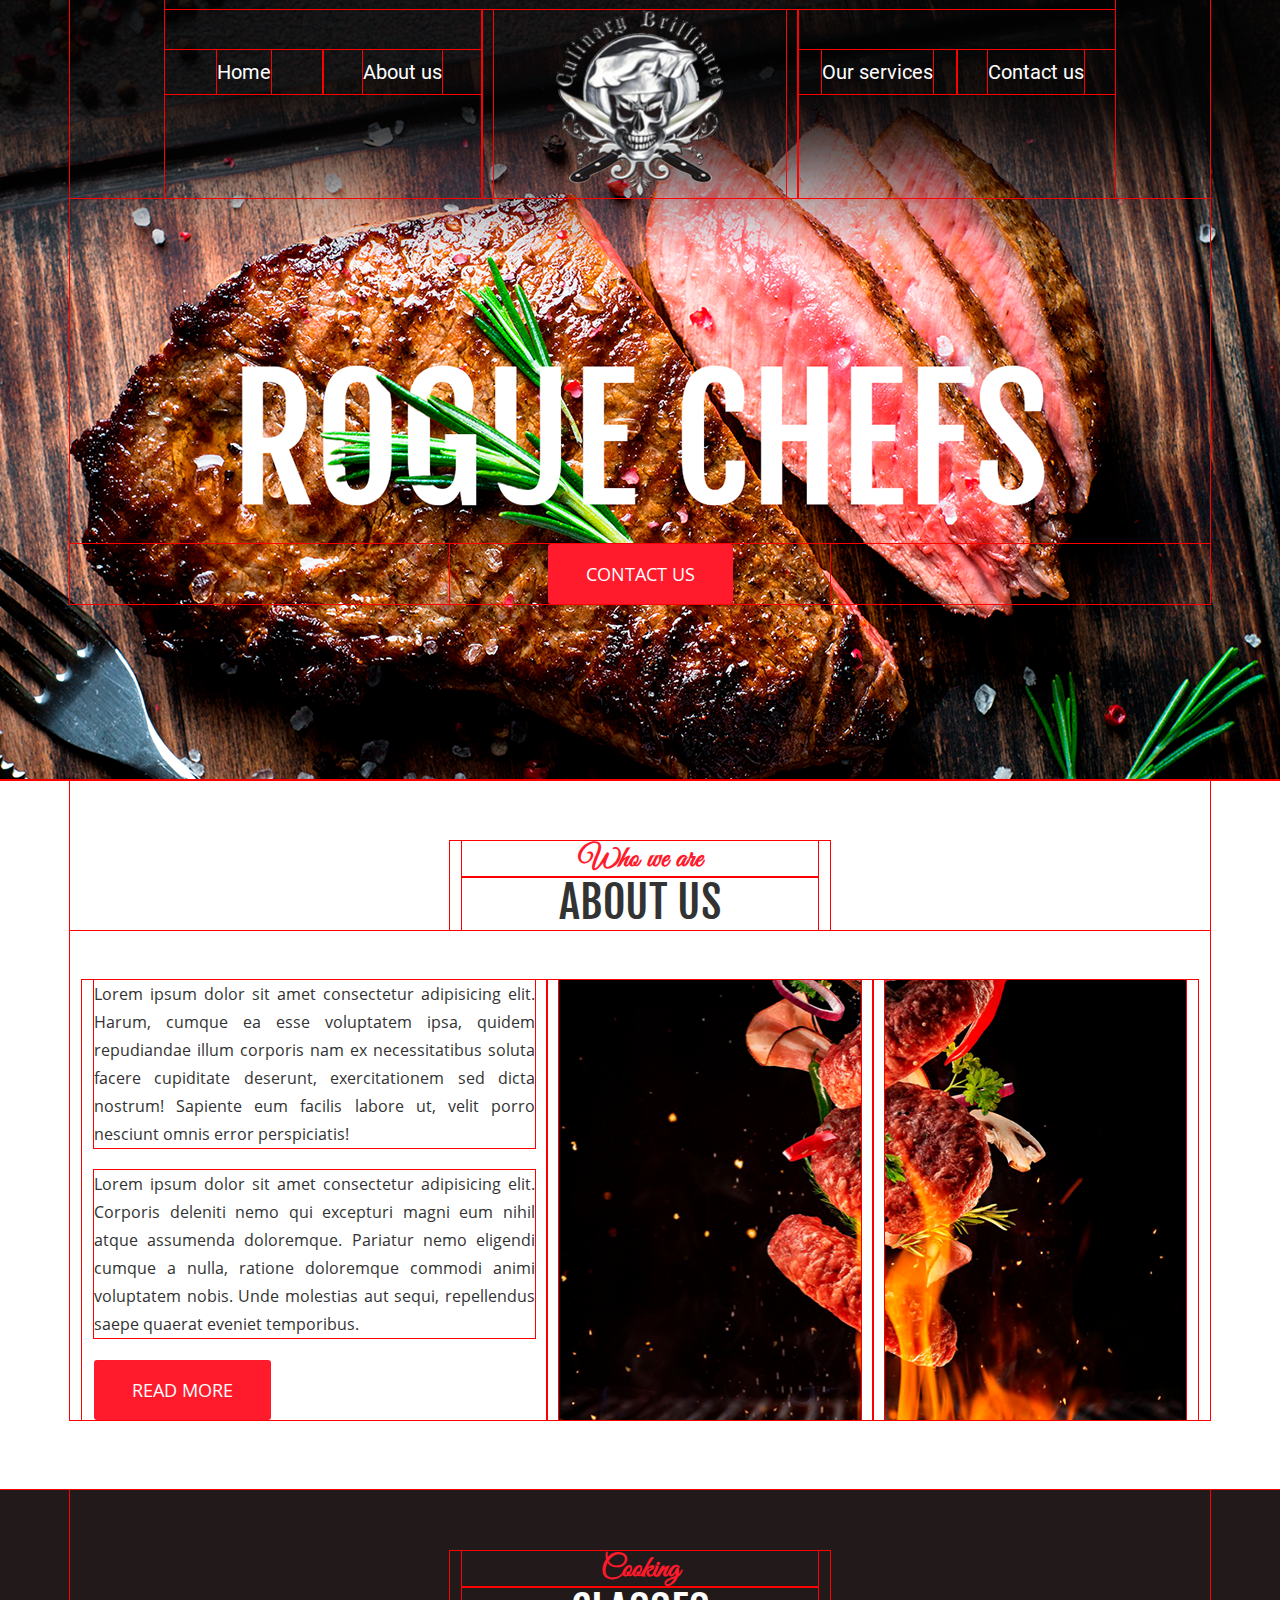
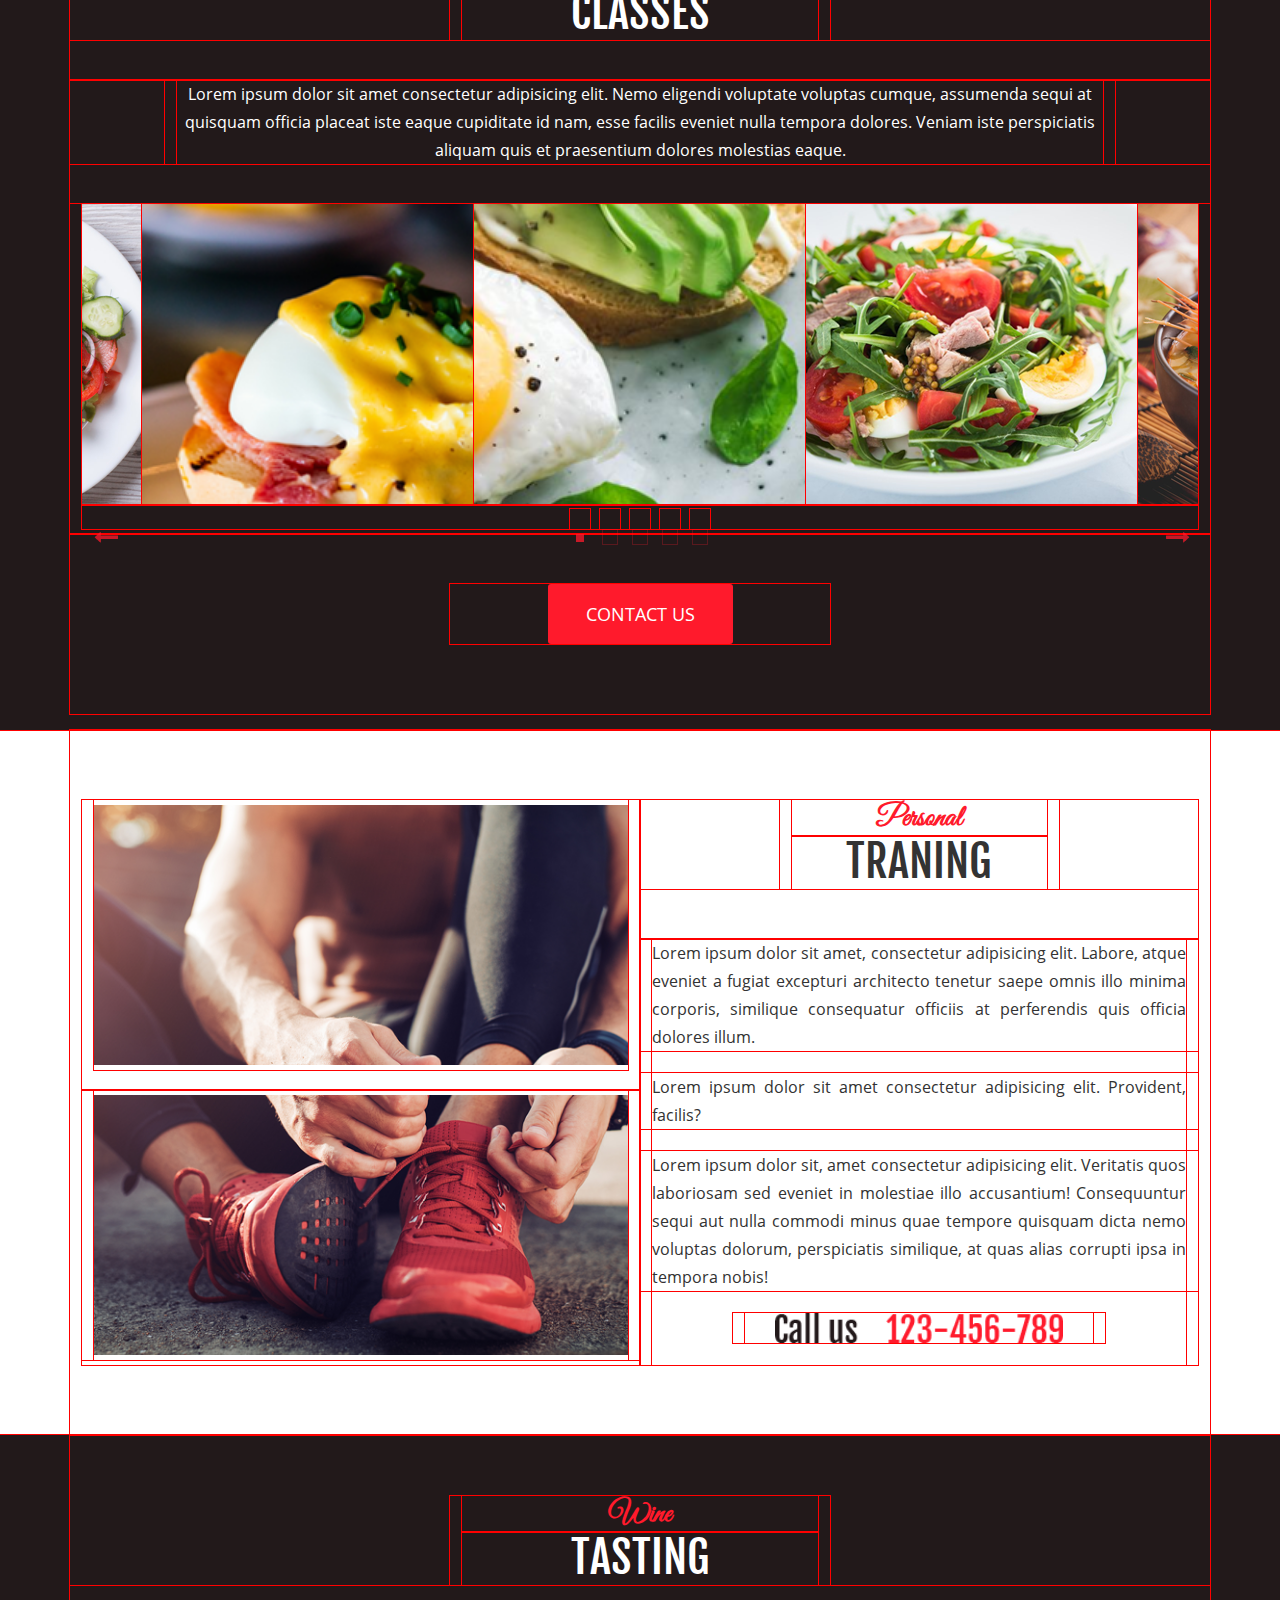
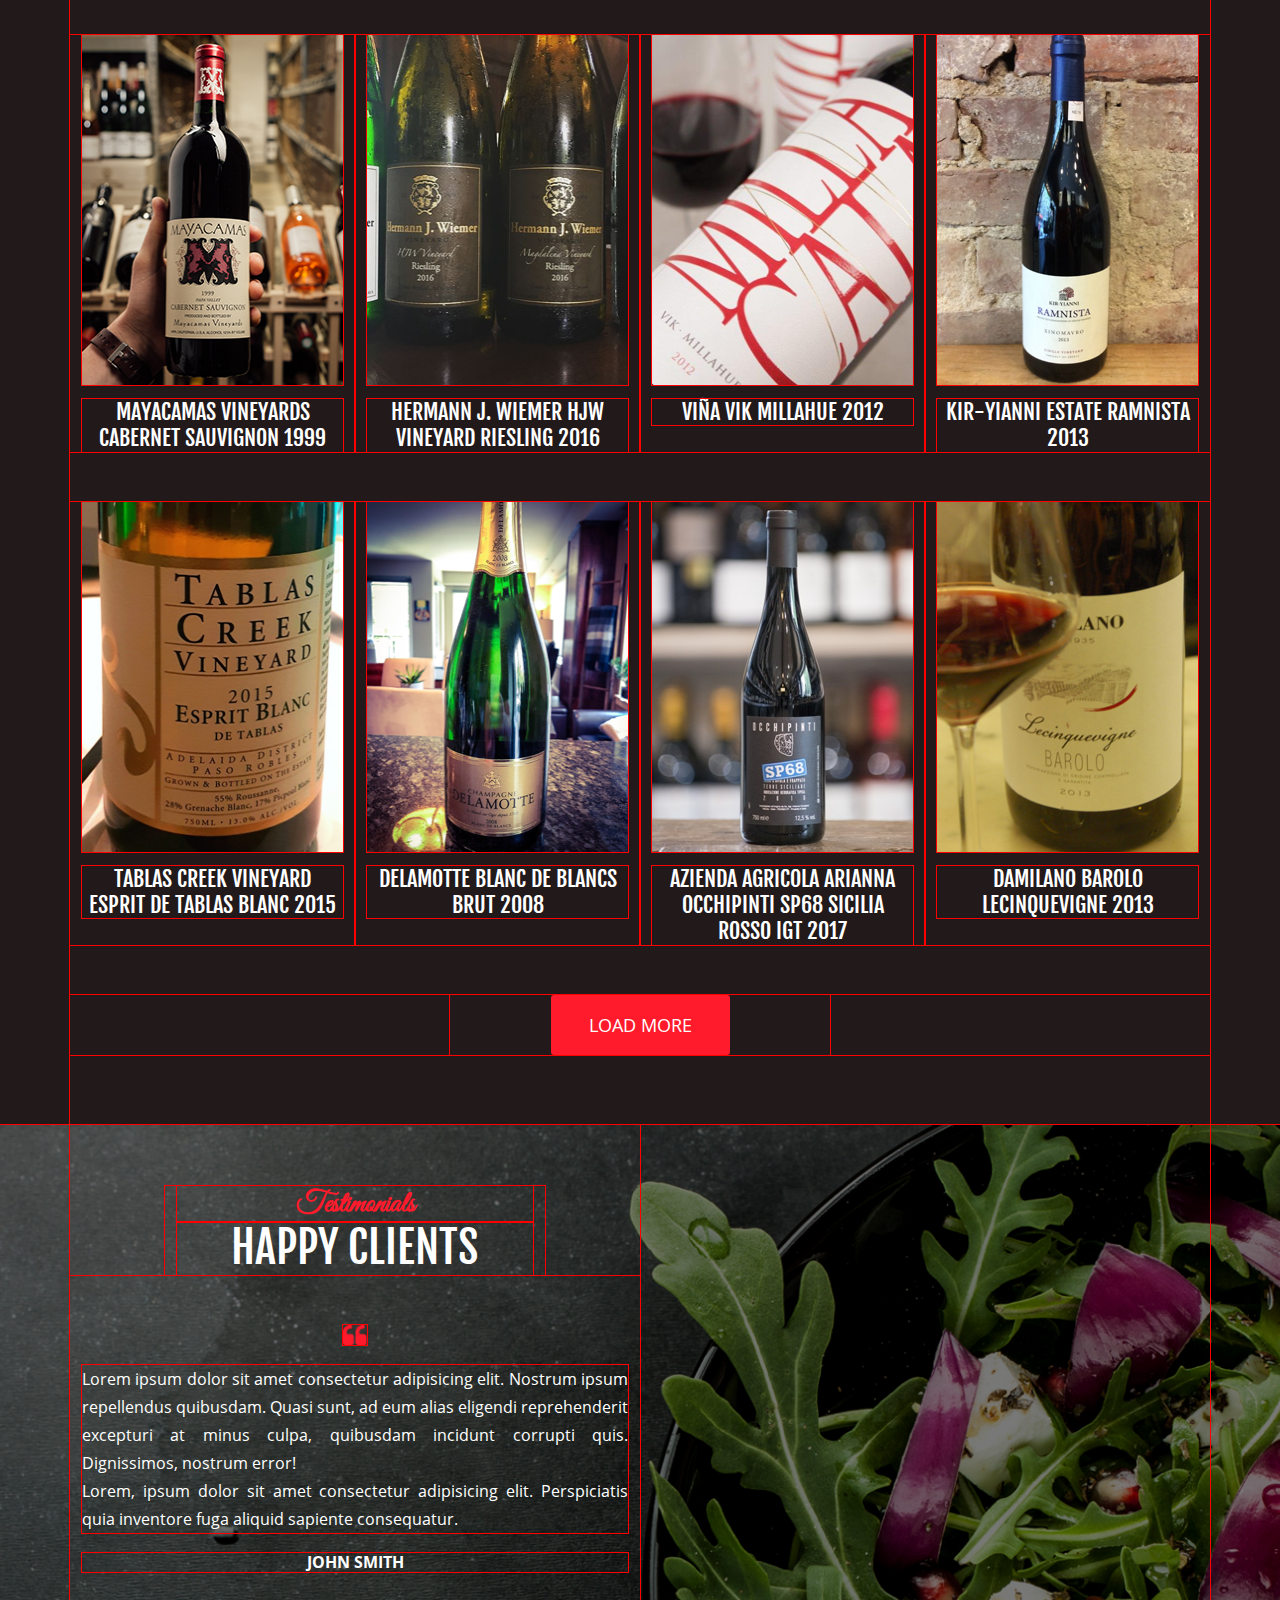
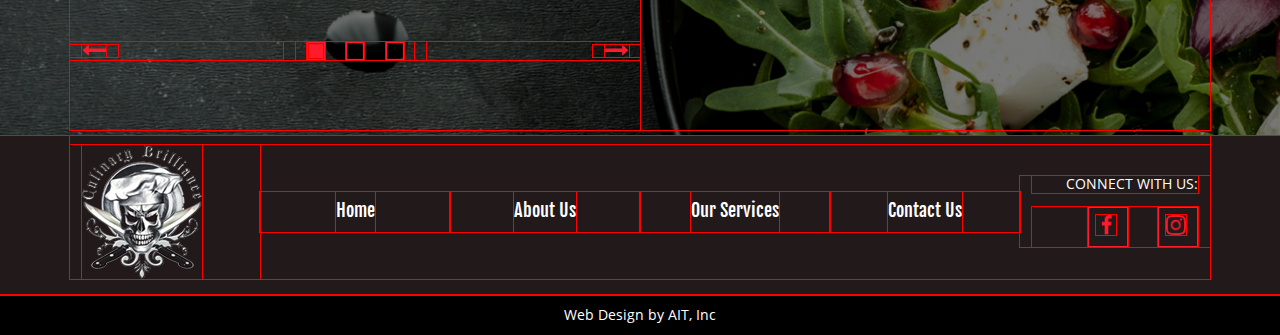
==== commit f10ebacf: "width" ====
--- a/index.html
+++ b/index.html
@@ -16,7 +16,7 @@
     <div class="banner">
         <header class="container">
             <nav class="row justify-content-center">
-                <div class="col-sm-12 col-md-10">
+                <div class="col-sm-12 col-xl-10">
                     <div class="row justify-content-center nav-list">
                         <div class="col-12">
                             <div class="row justify-content-between">
--- a/css/styles.css
+++ b/css/styles.css
@@ -202,15 +202,13 @@
     margin-top: 6px;
 } */
 
-.nav-list li {
-    text-align: center;
-}
+/* .nav-list li {
+    justify-content: center;
+} */
 
 .nav-list a {
-    display: block;
-    text-align: center;
     font-family: 'Fjalla One', sans-serif;
-    font-size: 16px;
+    font-size: 14px;
     text-transform: capitalize;
     color: #fff;
     border-bottom: 2px solid transparent;
@@ -225,6 +223,10 @@
 
 .menu {
     padding-top: 20px;
+}
+
+.menu li {
+    text-align: center;
 }
 
 /* === button === */
--- a/css/media.css
+++ b/css/media.css
@@ -1,6 +1,6 @@
 @media (max-width: 767px) {
   .container-sm, .container {
-    max-width: 320px;
+    max-width: 480px;
   }
 
   /* ========== HEADER ========== */
@@ -149,7 +149,7 @@
     }
     
   .nav-list a {
-      font-size: 14px;
+      font-size: 16px;
       padding: 8px 0;
   }
     
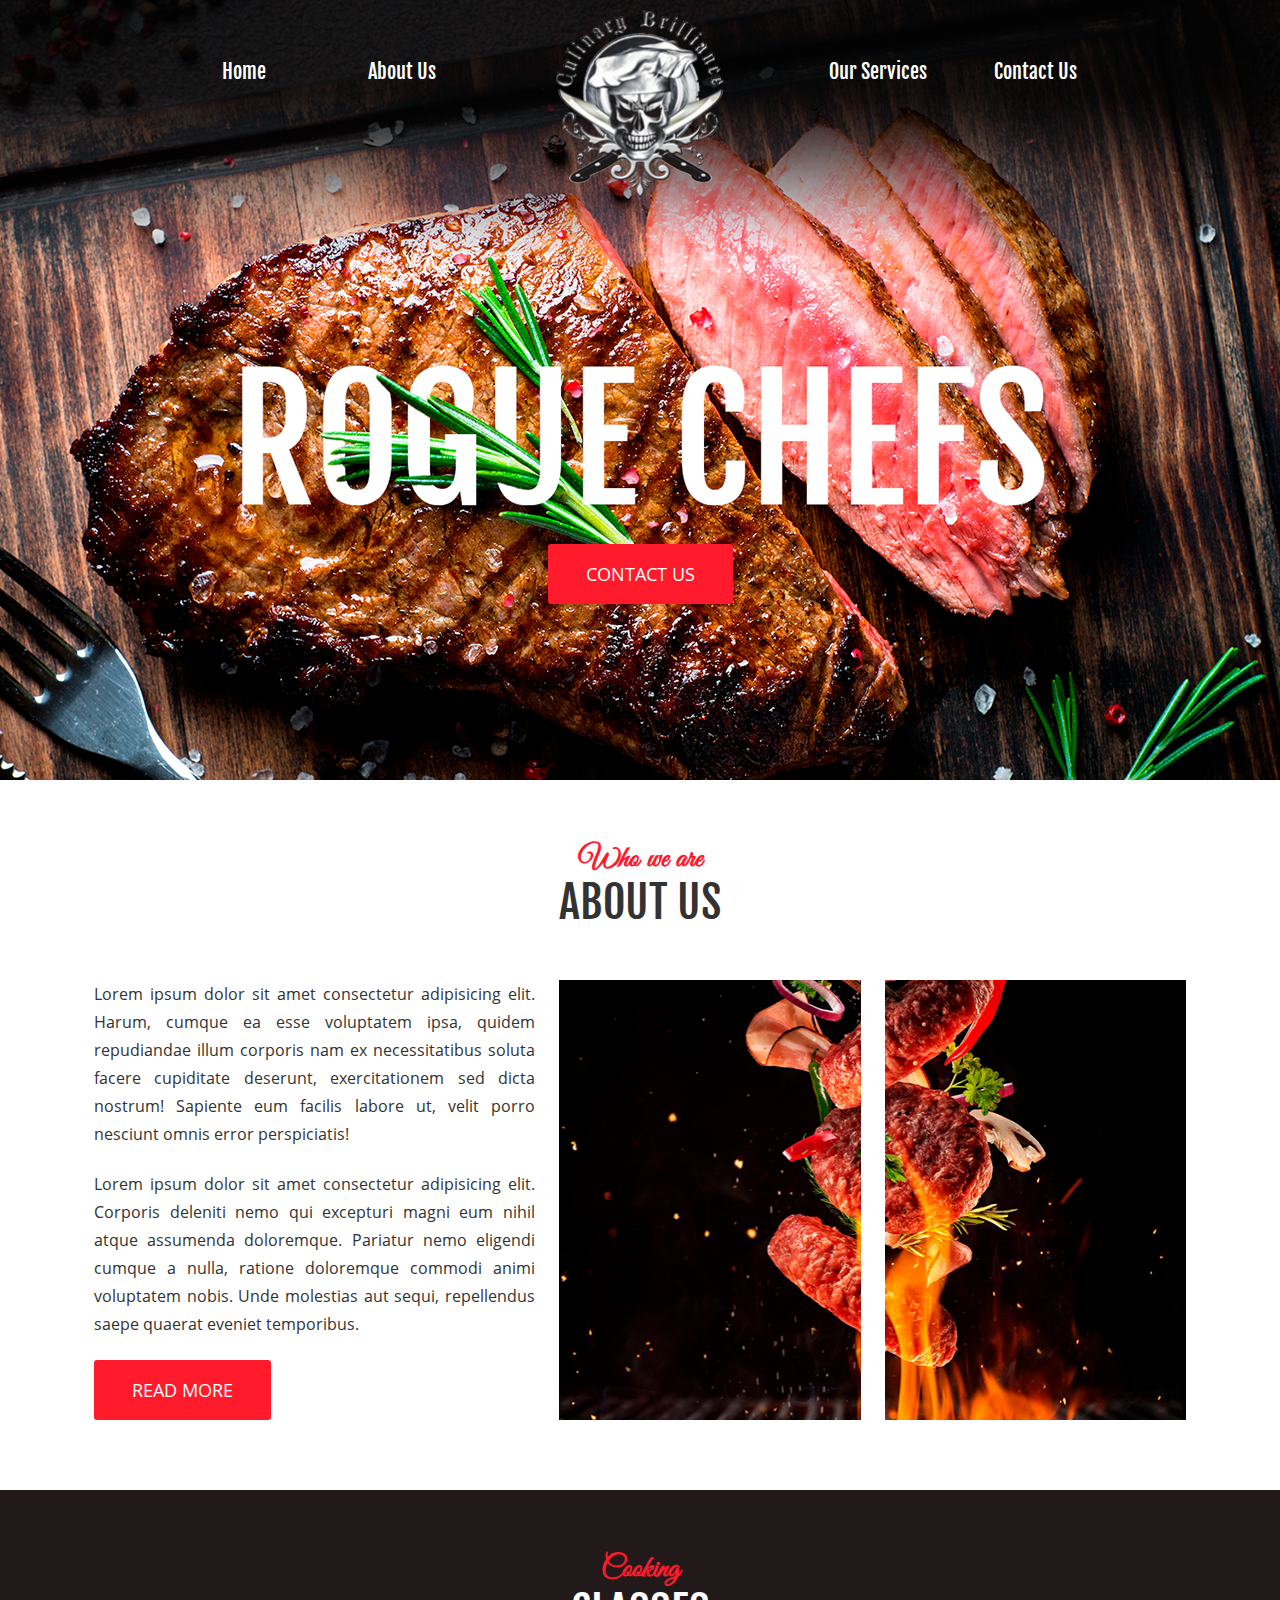
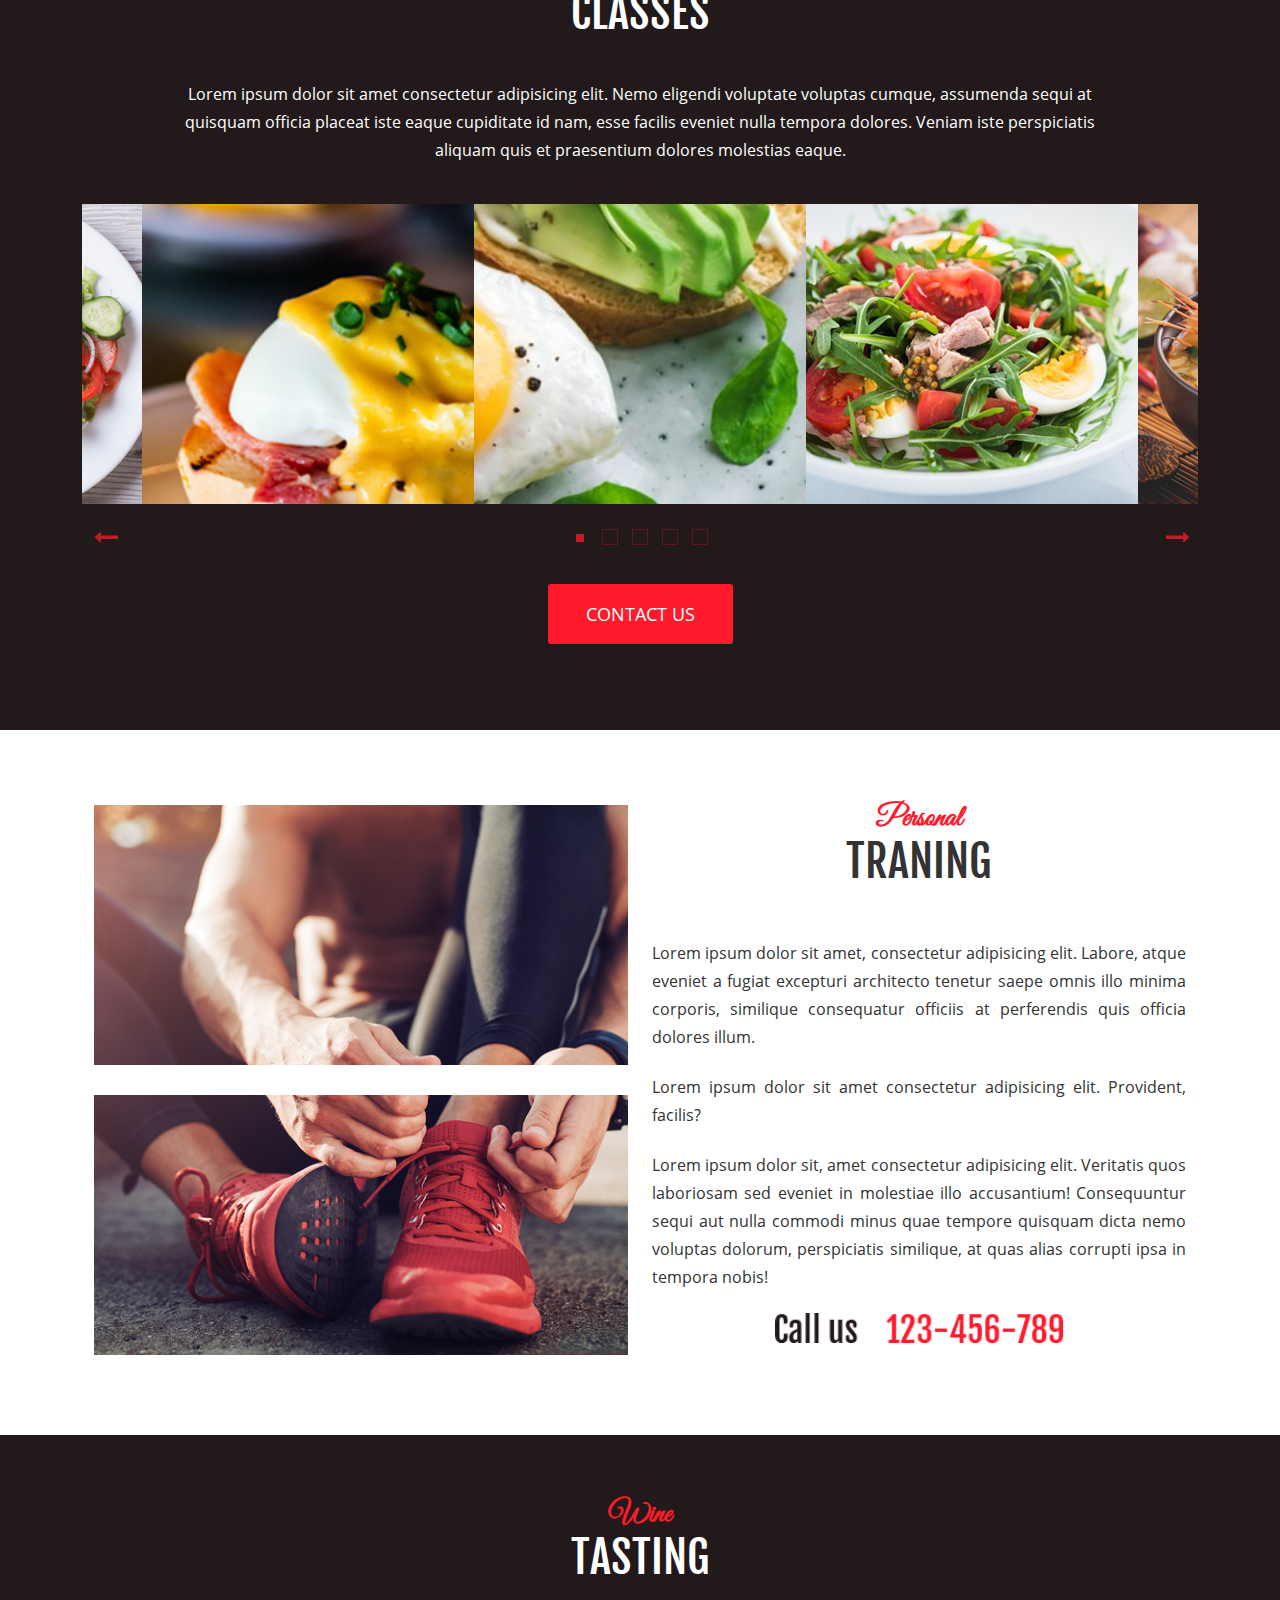
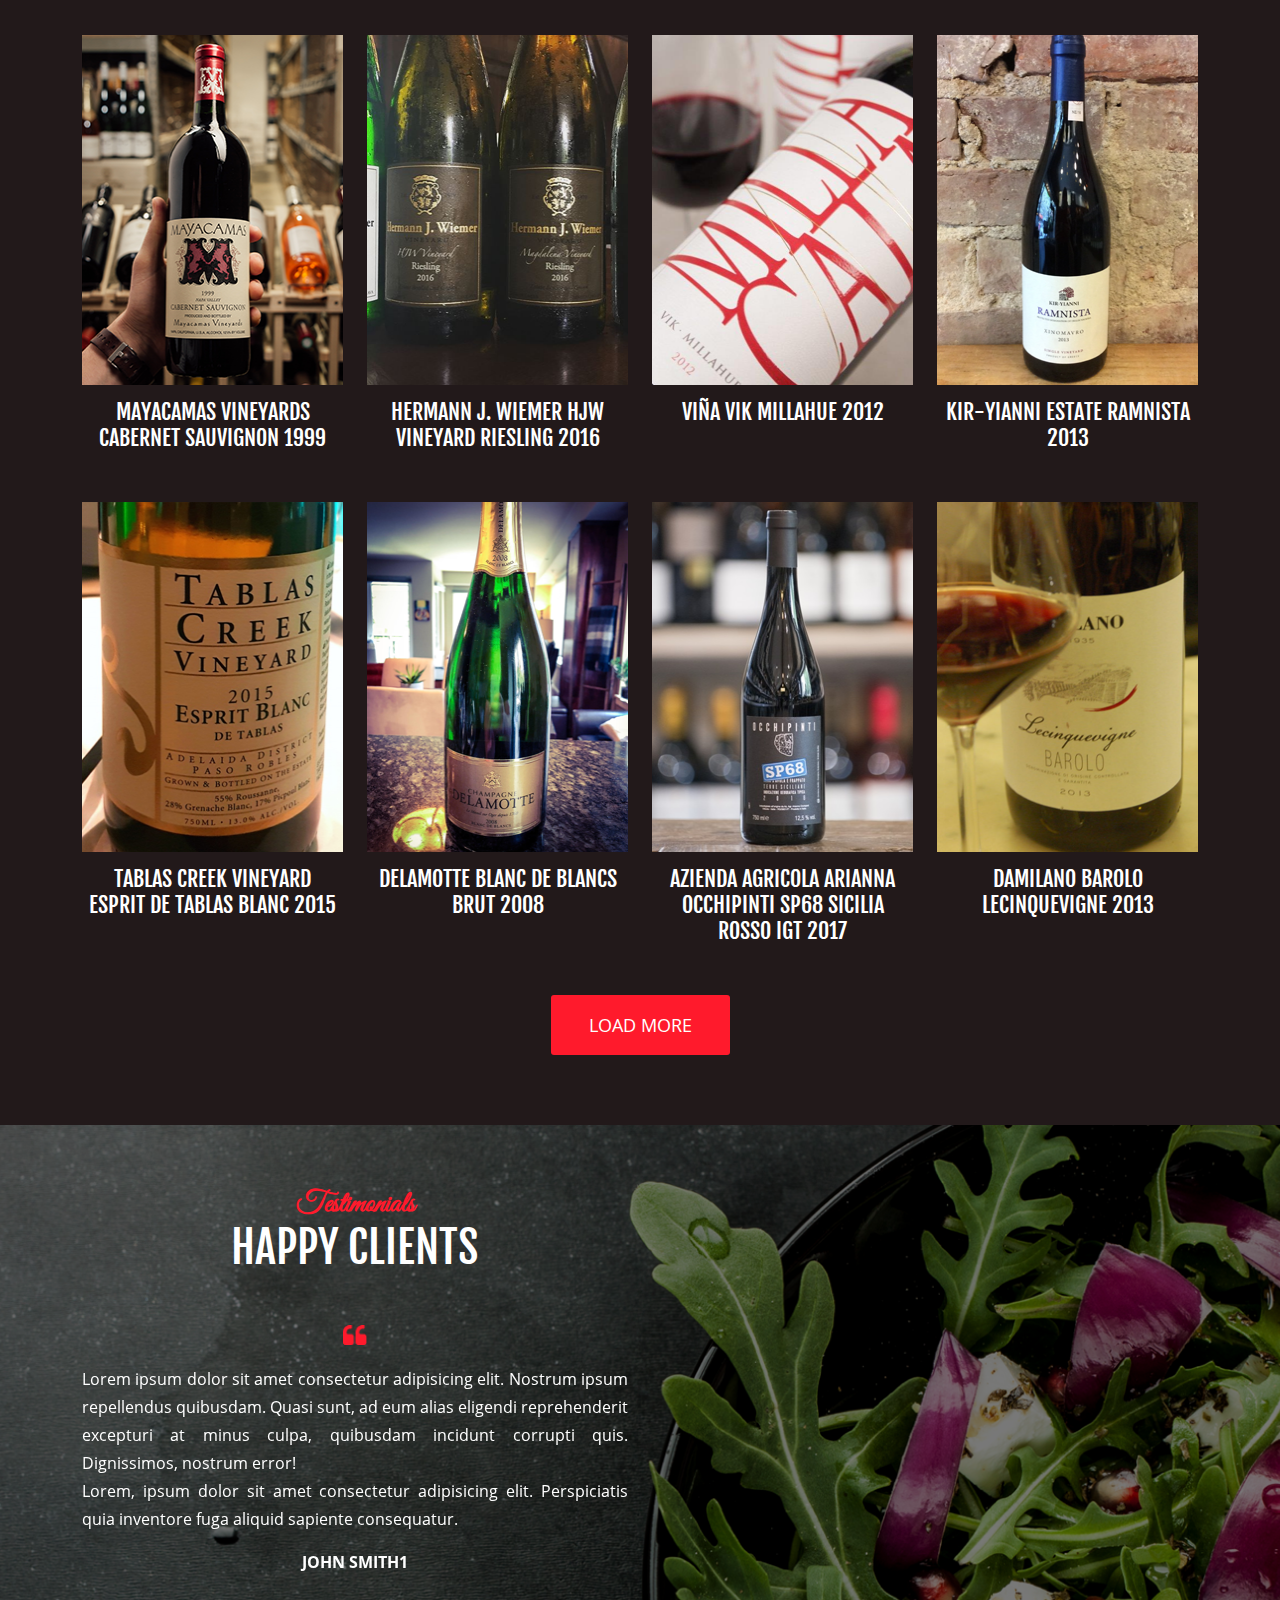
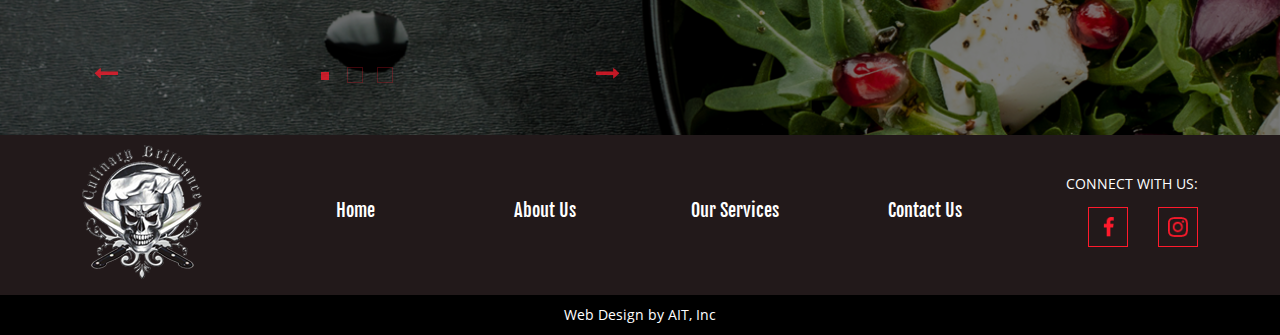
==== commit 4c18ed65: "edit response" ====
--- a/index.html
+++ b/index.html
@@ -335,9 +335,28 @@
                                         </div>
                                     </div>
                                     <div class="point"></div>
-                                    <p class="testimonials-content">Lorem ipsum dolor sit amet consectetur adipisicing elit. Nostrum ipsum repellendus quibusdam. Quasi sunt, ad eum alias eligendi reprehenderit excepturi at minus culpa, quibusdam incidunt corrupti quis. Dignissimos, nostrum error! <br>Lorem, ipsum dolor sit amet consectetur adipisicing elit. Perspiciatis quia inventore fuga aliquid sapiente consequatur.</p>
-                                    <p class="testimonials-name">John Smith</p>
-                                    <ul class="row justify-content-between slider-nav">
+
+                                    <div class="row">
+                                        <div class="col-12">
+                                            <ul class="testimonials-list">
+                                                <li>
+                                                    <p class="testimonials-content">Lorem ipsum dolor sit amet consectetur adipisicing elit. Nostrum ipsum repellendus quibusdam. Quasi sunt, ad eum alias eligendi reprehenderit excepturi at minus culpa, quibusdam incidunt corrupti quis. Dignissimos, nostrum error! <br>Lorem, ipsum dolor sit amet consectetur adipisicing elit. Perspiciatis quia inventore fuga aliquid sapiente consequatur.</p>
+                                                    <p class="testimonials-name">John Smith1</p>
+                                                </li>
+                                                <li>
+                                                    <p class="testimonials-content">Lorem ipsum dolor sit amet consectetur adipisicing elit. Nostrum ipsum repellendus quibusdam. Quasi sunt, ad eum alias eligendi reprehenderit excepturi at minus culpa, quibusdam incidunt corrupti quis. Dignissimos, nostrum error! <br>Lorem, ipsum dolor sit amet consectetur adipisicing elit. Perspiciatis quia inventore fuga aliquid sapiente consequatur.</p>
+                                                    <p class="testimonials-name">John Smith2</p>
+                                                </li>
+                                                <li>
+                                                    <p class="testimonials-content">Lorem ipsum dolor sit amet consectetur adipisicing elit. Nostrum ipsum repellendus quibusdam. Quasi sunt, ad eum alias eligendi reprehenderit excepturi at minus culpa, quibusdam incidunt corrupti quis. Dignissimos, nostrum error! <br>Lorem, ipsum dolor sit amet consectetur adipisicing elit. Perspiciatis quia inventore fuga aliquid sapiente consequatur.</p>
+                                                    <p class="testimonials-name">John Smith3</p>
+                                                </li>
+                                            </ul>
+                                        </div>
+
+                                    </div>
+
+                                    <!-- <ul class="row justify-content-between slider-nav">
                                         <li class="col-1">
                                             <button>
                                                 <div  class="arow1"></div>
@@ -357,7 +376,7 @@
                                                 <div class="arow2"></div>
                                             </button>
                                         </li>
-                                    </ul>
+                                    </ul> -->
                                 </div>
                             </div>
                         </div>
--- a/css/styles.css
+++ b/css/styles.css
@@ -10,9 +10,9 @@
     box-sizing: border-box;
 }
 
-*{
+/* *{
     outline: 1px red solid;
-}
+} */
 
 img {
     display: block;
@@ -206,7 +206,7 @@
     justify-content: center;
 } */
 
-.nav-list a {
+/* .nav-list a {
     font-family: 'Fjalla One', sans-serif;
     font-size: 14px;
     text-transform: capitalize;
@@ -214,12 +214,12 @@
     border-bottom: 2px solid transparent;
     padding: 6px 0;
     transition: border-bottom 0.3s linear;
-}
-
-.nav-list a:focus,
+} */
+
+/* .nav-list a:focus,
 .nav-list a:hover {
     border-bottom: 2px solid #ff1a2c;
-}
+} */
 
 .menu {
     padding-top: 20px;
@@ -399,7 +399,7 @@
 
 .slide-image{
     display: block;
-    min-height: 150px;
+    min-height: 200px;
     background-repeat: no-repeat;
     background-position: center;
     background-size: cover;
@@ -1004,7 +1004,7 @@
 .footer-banner {
     background-image: 
     url('../img/Footer/background.png');
-    min-height: 80px;
+    min-height: 110px;
     background-repeat: no-repeat;
     background-position: center;
     background-size: cover;
--- a/css/media.css
+++ b/css/media.css
@@ -1,6 +1,6 @@
 @media (max-width: 767px) {
   .container-sm, .container {
-    max-width: 480px;
+    max-width: 320px;
   }
 
   /* ========== HEADER ========== */
@@ -30,6 +30,20 @@
     margin-bottom: 25px;
 }
 
+.nav-list a {
+    font-family: 'Fjalla One', sans-serif;
+    font-size: 14px;
+    text-transform: capitalize;
+    color: #fff;
+    border-bottom: 2px solid transparent;
+    padding: 6px 0;
+    transition: border-bottom 0.3s linear;
+}
+.nav-list a:focus,
+.nav-list a:hover {
+    border-bottom: 2px solid #ff1a2c;
+}
+
   /* === button === */
 
   /* ========== ABOUT US ========== */
@@ -147,11 +161,25 @@
   .nav-list {
       margin-top: 8px;
     }
+
+    .nav-list a {
+    font-family: 'Fjalla One', sans-serif;
+    font-size: 16px;
+    text-transform: capitalize;
+    color: #fff;
+    border-bottom: 2px solid transparent;
+    padding: 8px 0;
+    transition: border-bottom 0.3s linear;
+}
+.nav-list a:focus,
+.nav-list a:hover {
+    border-bottom: 2px solid #ff1a2c;
+}
     
-  .nav-list a {
+  /* .nav-list a {
       font-size: 16px;
       padding: 8px 0;
-  }
+  } */
     
   .menu {
       padding-top: 30px;
@@ -591,6 +619,8 @@
 }
 
 .fb-image {
+    top: 22%;
+    left: 22%;
     min-height: 16px;
     width: 16px;
 }
@@ -601,6 +631,8 @@
 }
 
 .insta-image {
+    top: 22%;
+    left: 22%;
     min-height: 16px;
     width: 16px;
 }
@@ -660,9 +692,23 @@
   }
 
   .nav-list a {
+    font-family: 'Fjalla One', sans-serif;
+    font-size: 20px;
+    text-transform: capitalize;
+    color: #fff;
+    border-bottom: 2px solid transparent;
+    padding: 10px 0;
+    transition: border-bottom 0.3s linear;
+}
+.nav-list a:focus,
+.nav-list a:hover {
+    border-bottom: 2px solid #ff1a2c;
+}
+
+  /* .nav-list a {
       font-size: 20px;
       padding: 10px 0;
-  }
+  } */
 
   .menu {
       padding-top: 40px;
@@ -1070,6 +1116,8 @@
 }
 
 .fb-image {
+    top: 25%;
+    left: 25%;
     min-height: 20px;
     width: 20px;
 }
@@ -1080,6 +1128,8 @@
 }
 
 .insta-image {
+    top: 25%;
+    left: 25%;
     min-height: 20px;
     width: 20px;
 }
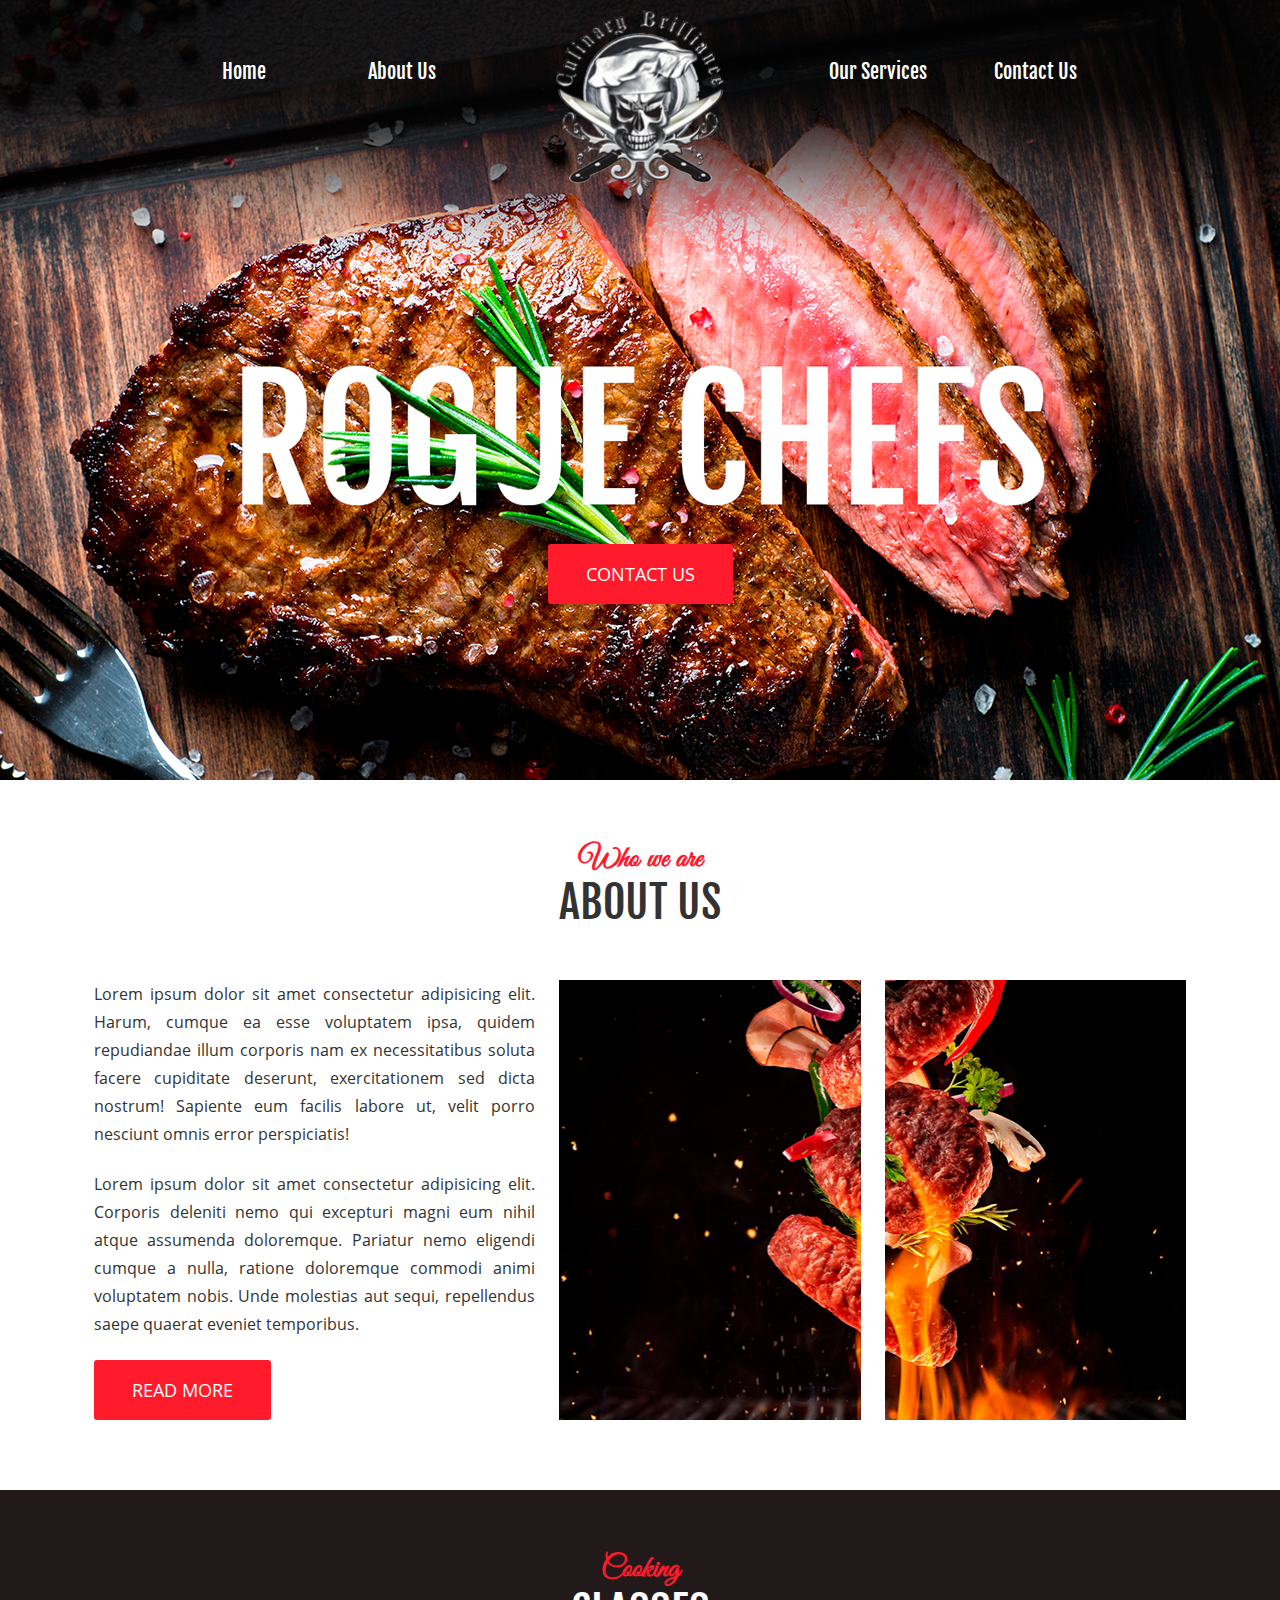
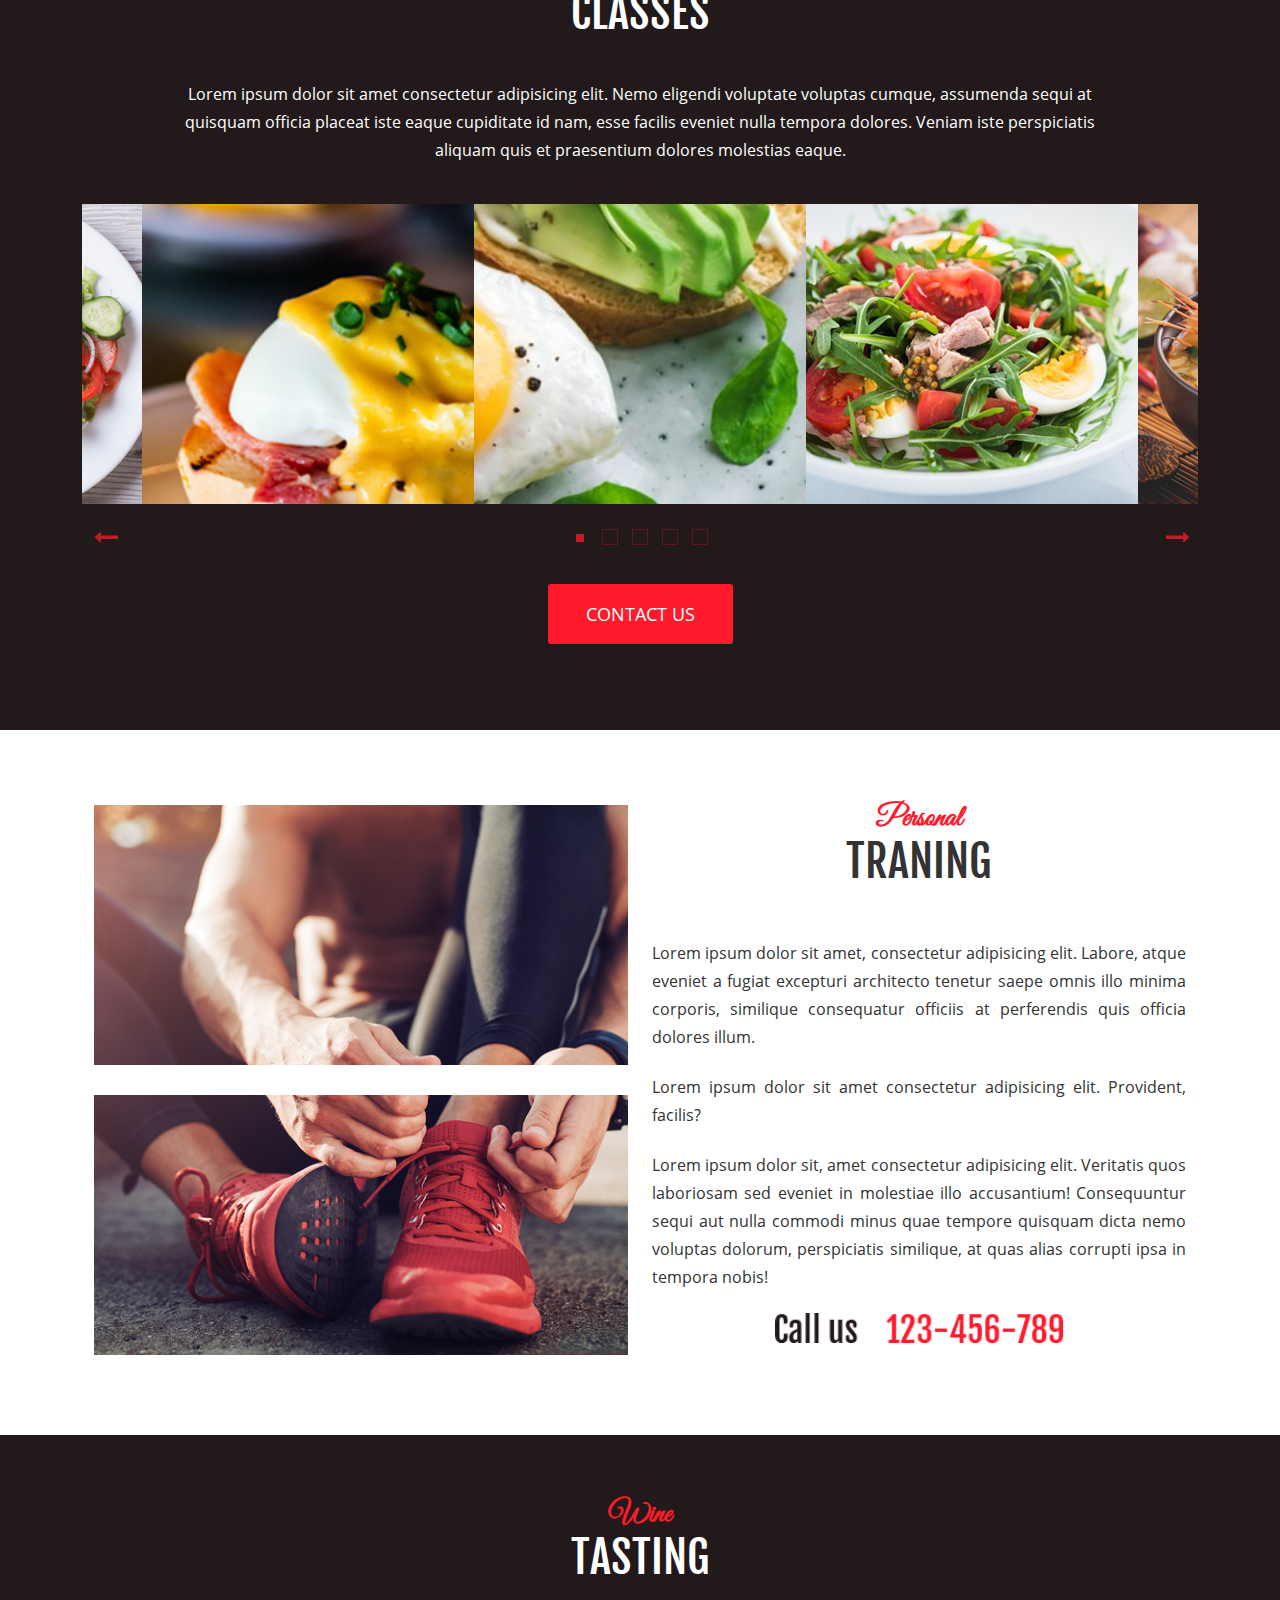
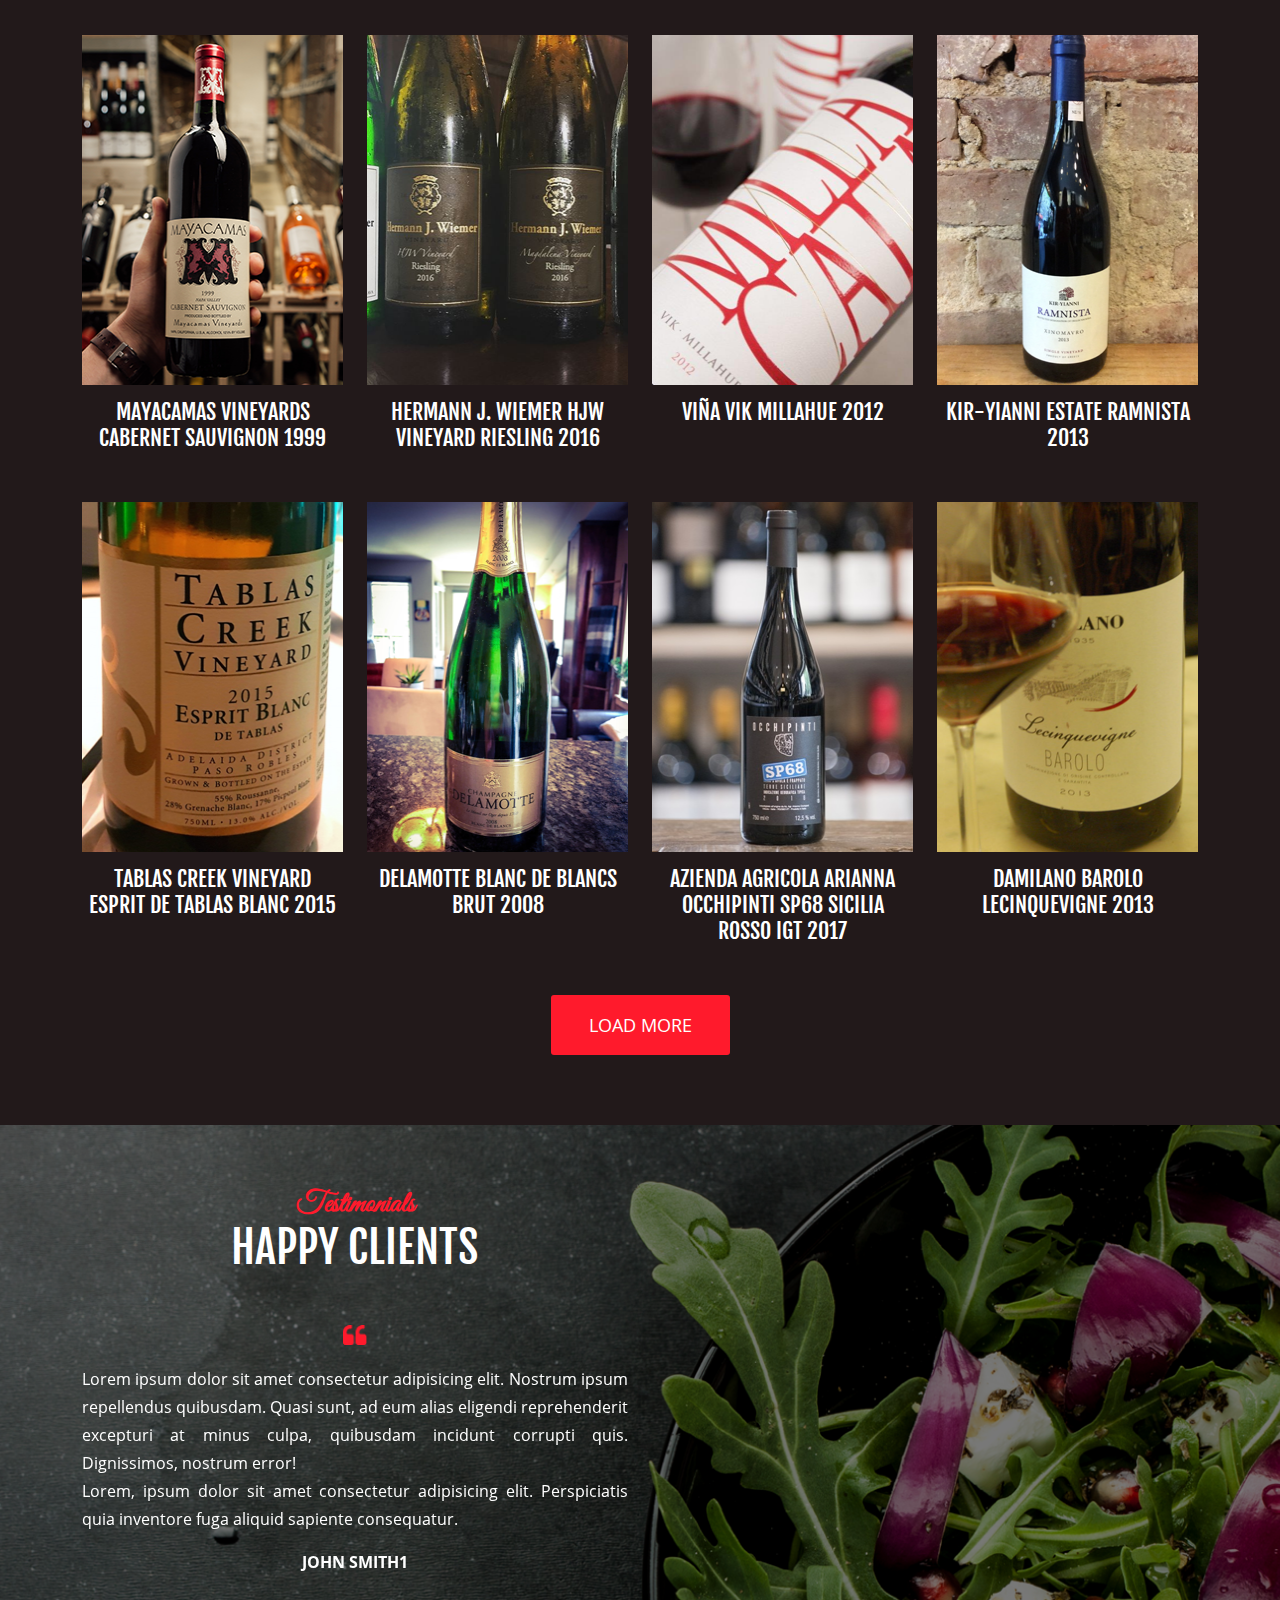
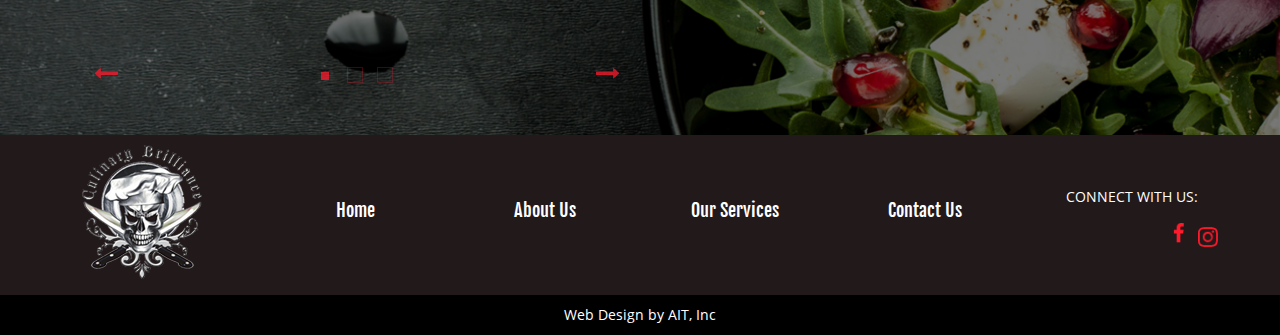
==== commit 441cee32: "validate2" ====
--- a/index.html
+++ b/index.html
@@ -302,16 +302,16 @@
                             
                             <div class="backdrop js-backdrop">
                                 <div class="modal">
-                                    <img class="modal-image"></img>
+                                    <img class="modal-image" src="" alt="">
                                     <div class="content-wrap">
-                                        <h3 class="modal-title"></h3>
+                                        <p class="modal-title"></p>
                                         <p class="modal-content"></p>
                                     </div>
                                     <button 
                                     type="button" 
                                     class="button" 
                                     data-action="close-modal">
-                                        <div class="btnIcon"></div>
+                                        <span class="btnIcon"></span>
                                     </button>
                                 </div>
                             </div>
@@ -409,14 +409,14 @@
                                 <p class="social-title">Connect with us:</p>
                                 <div class="icon-wrap">
                                     <button>
-                                        <div class="fb-wrap">
+                                        <span class="fb-wrap">
                                             <div class="fb-image"></div>
-                                        </div>
+                                        </span>
                                     </button>
                                     <button>
-                                        <div class="insta-wrap">
+                                        <span class="insta-wrap">
                                             <div class="insta-image"></div>
-                                        </div>
+                                        </span>
                                     </button>
                                 </div>
                             </div>
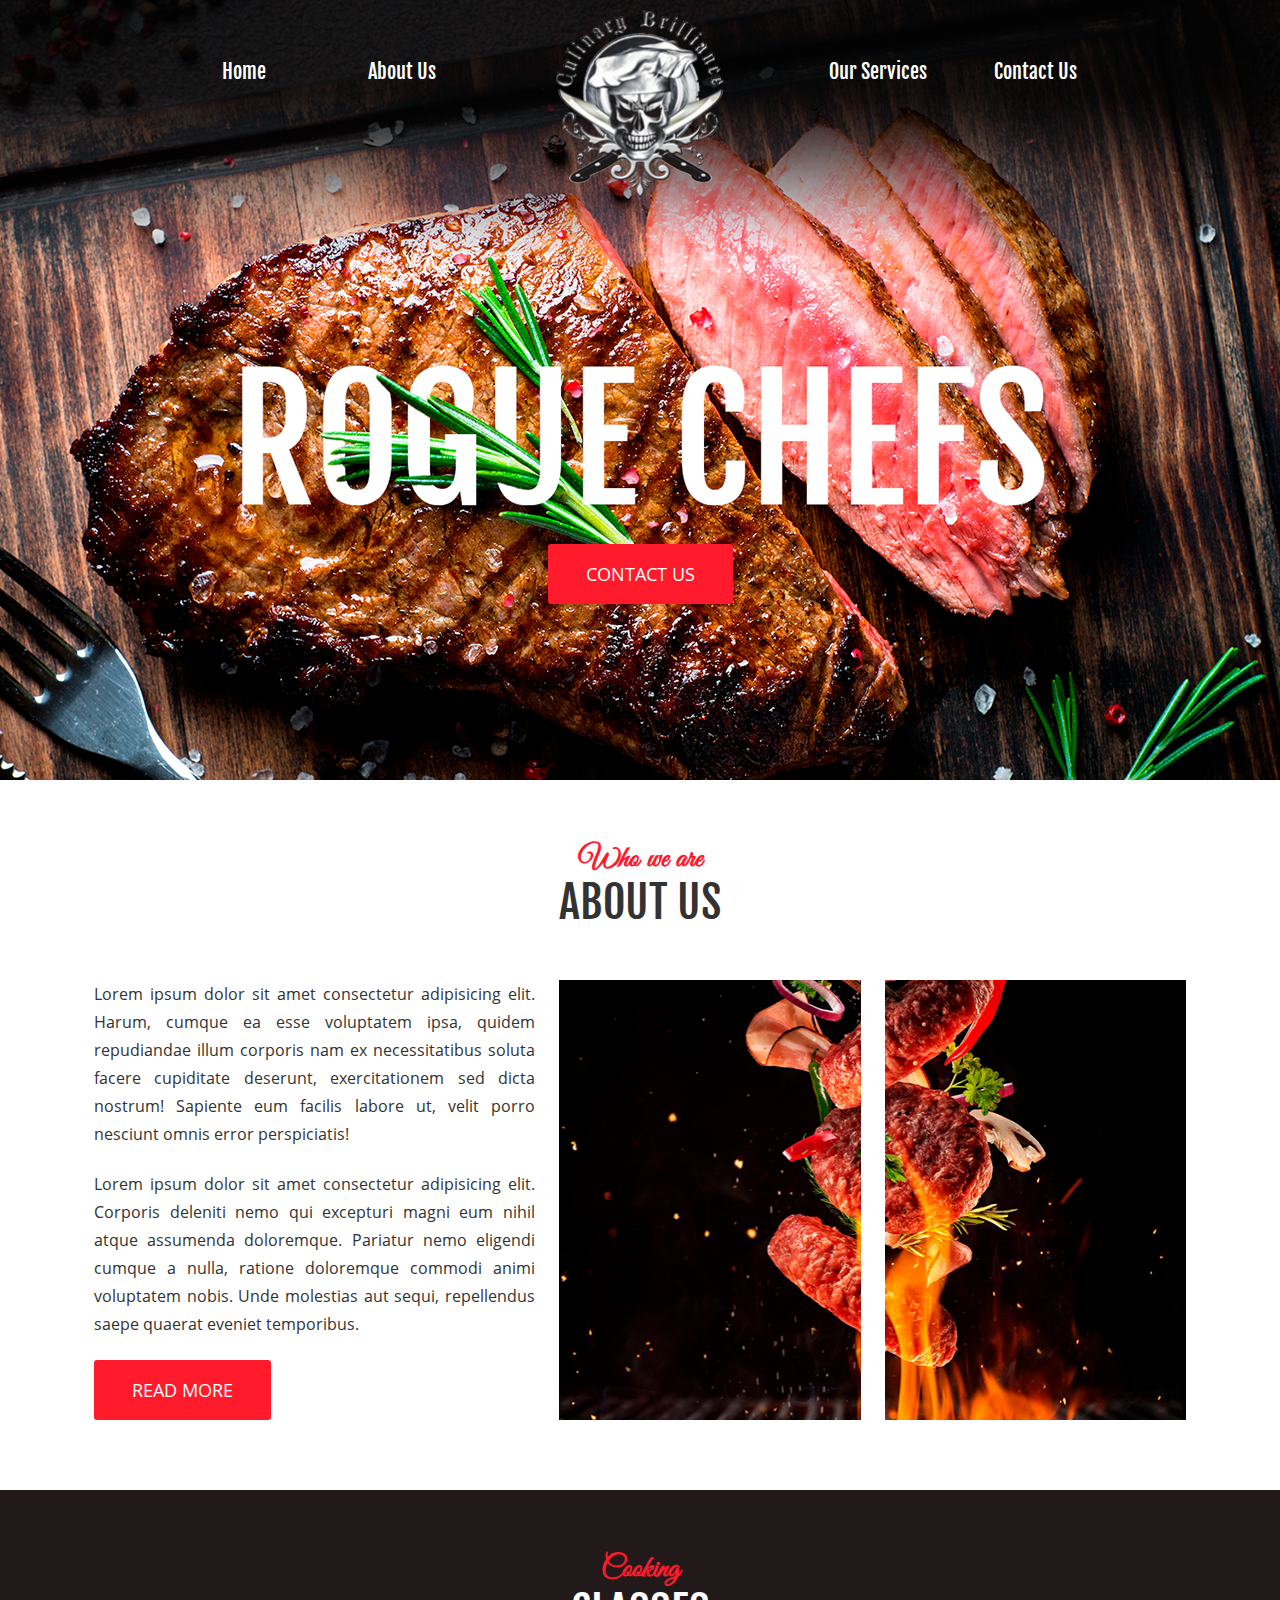
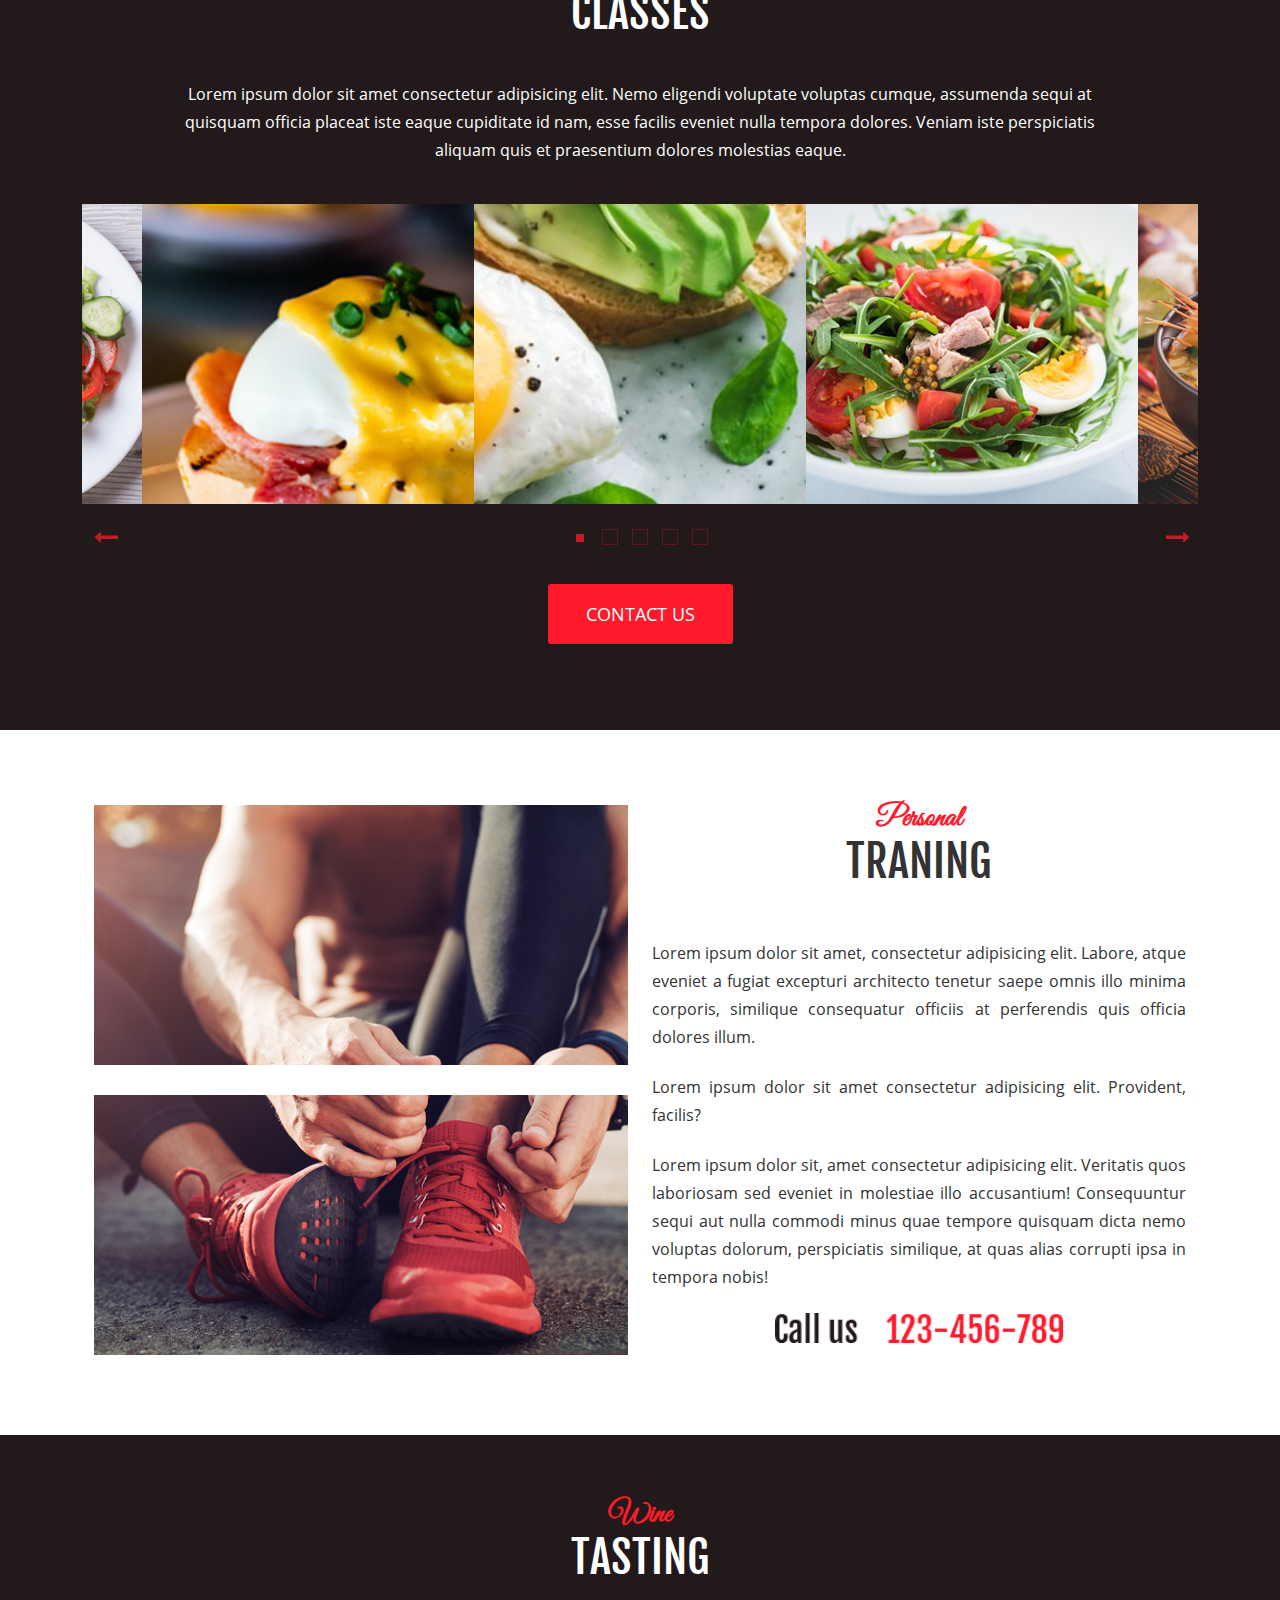
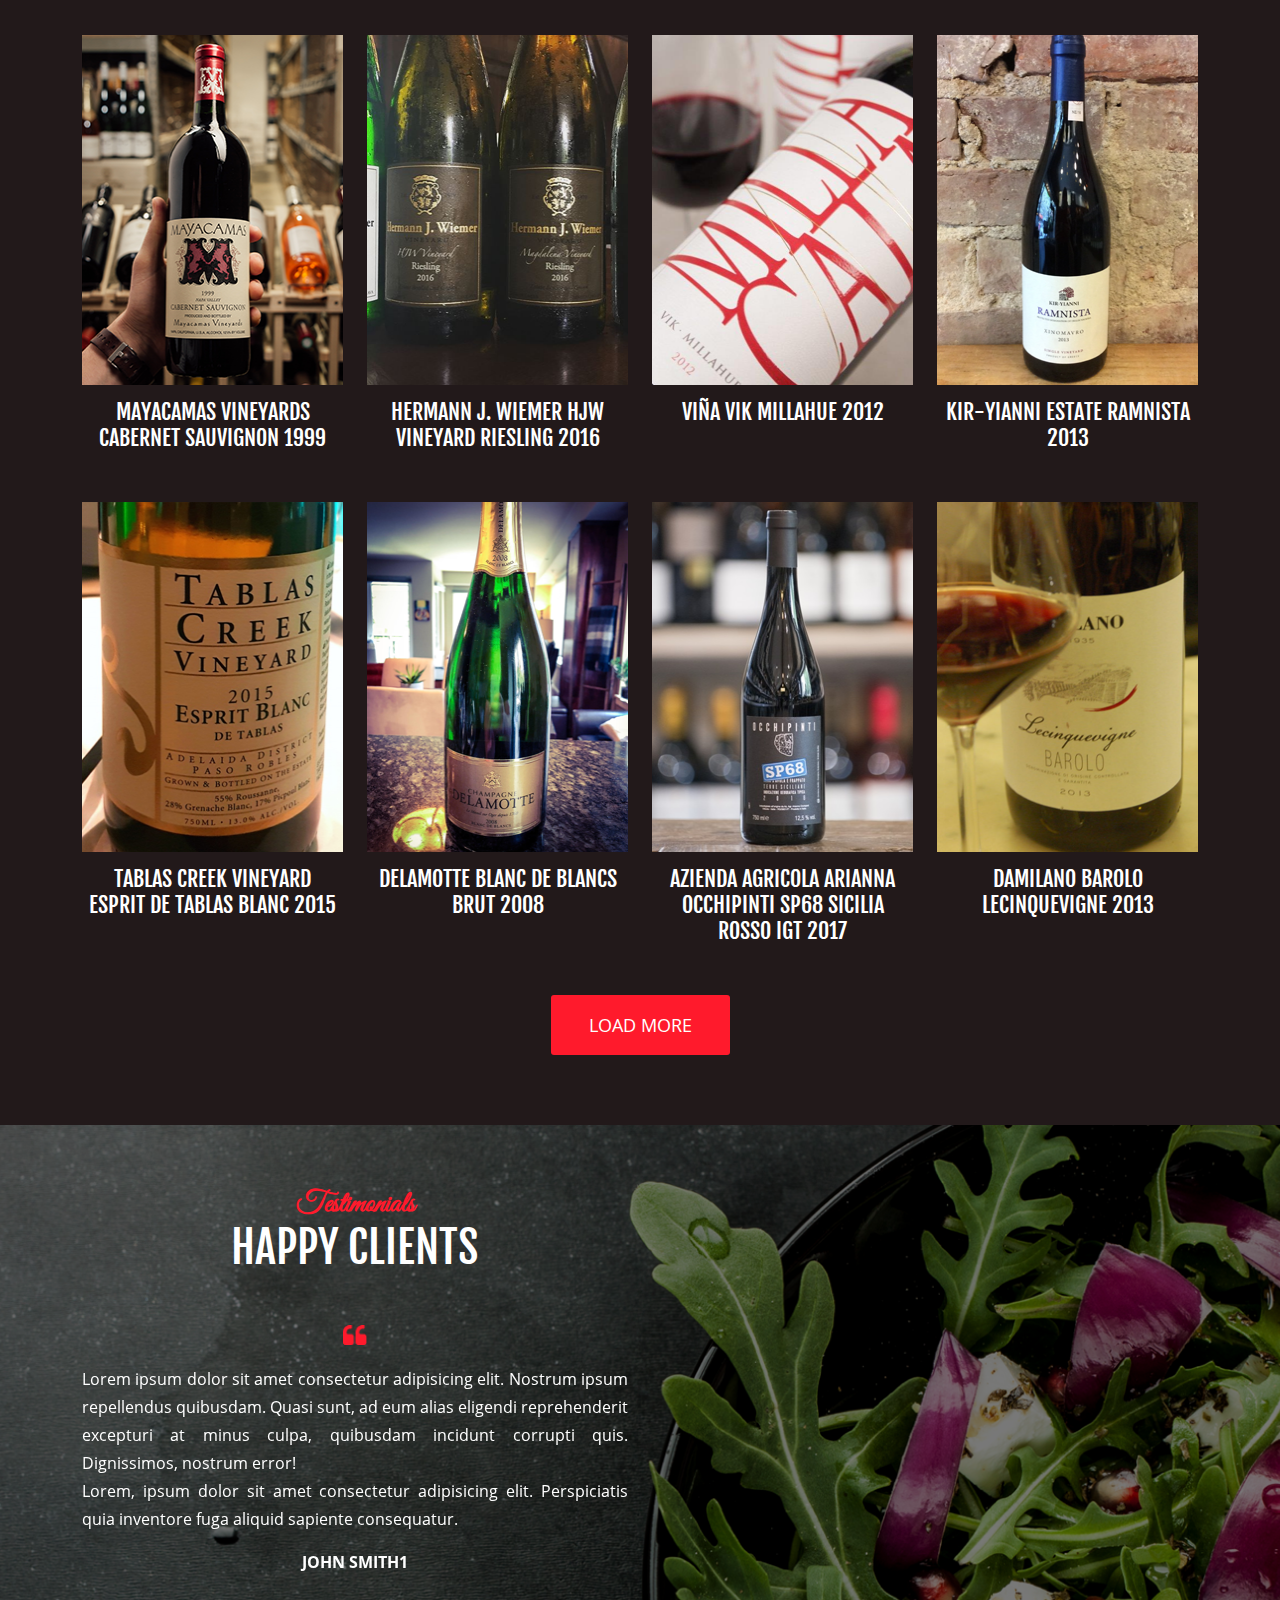
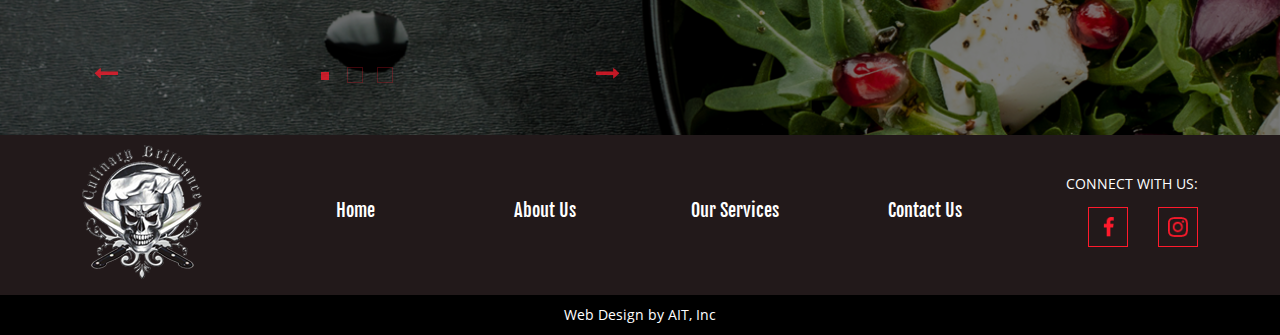
==== commit f008796a: "validate3" ====
--- a/index.html
+++ b/index.html
@@ -407,18 +407,18 @@
                             </div>
                             <div class="col-sm-6 col-md-2 social">
                                 <p class="social-title">Connect with us:</p>
-                                <div class="icon-wrap">
-                                    <button>
-                                        <span class="fb-wrap">
-                                            <div class="fb-image"></div>
-                                        </span>
-                                    </button>
-                                    <button>
-                                        <span class="insta-wrap">
-                                            <div class="insta-image"></div>
-                                        </span>
-                                    </button>
-                                </div>
+                                <ul class="icon-wrap">
+                                    <li>
+                                        <button class="fb-wrap">
+                                            <span class="fb-image"></span>
+                                        </button>
+                                    </li>
+                                    <li>
+                                        <button class="insta-wrap">
+                                            <span class="insta-image"></span>
+                                        </button>
+                                    </li>
+                                </ul>
                             </div>
                         </div>
                     </div>
